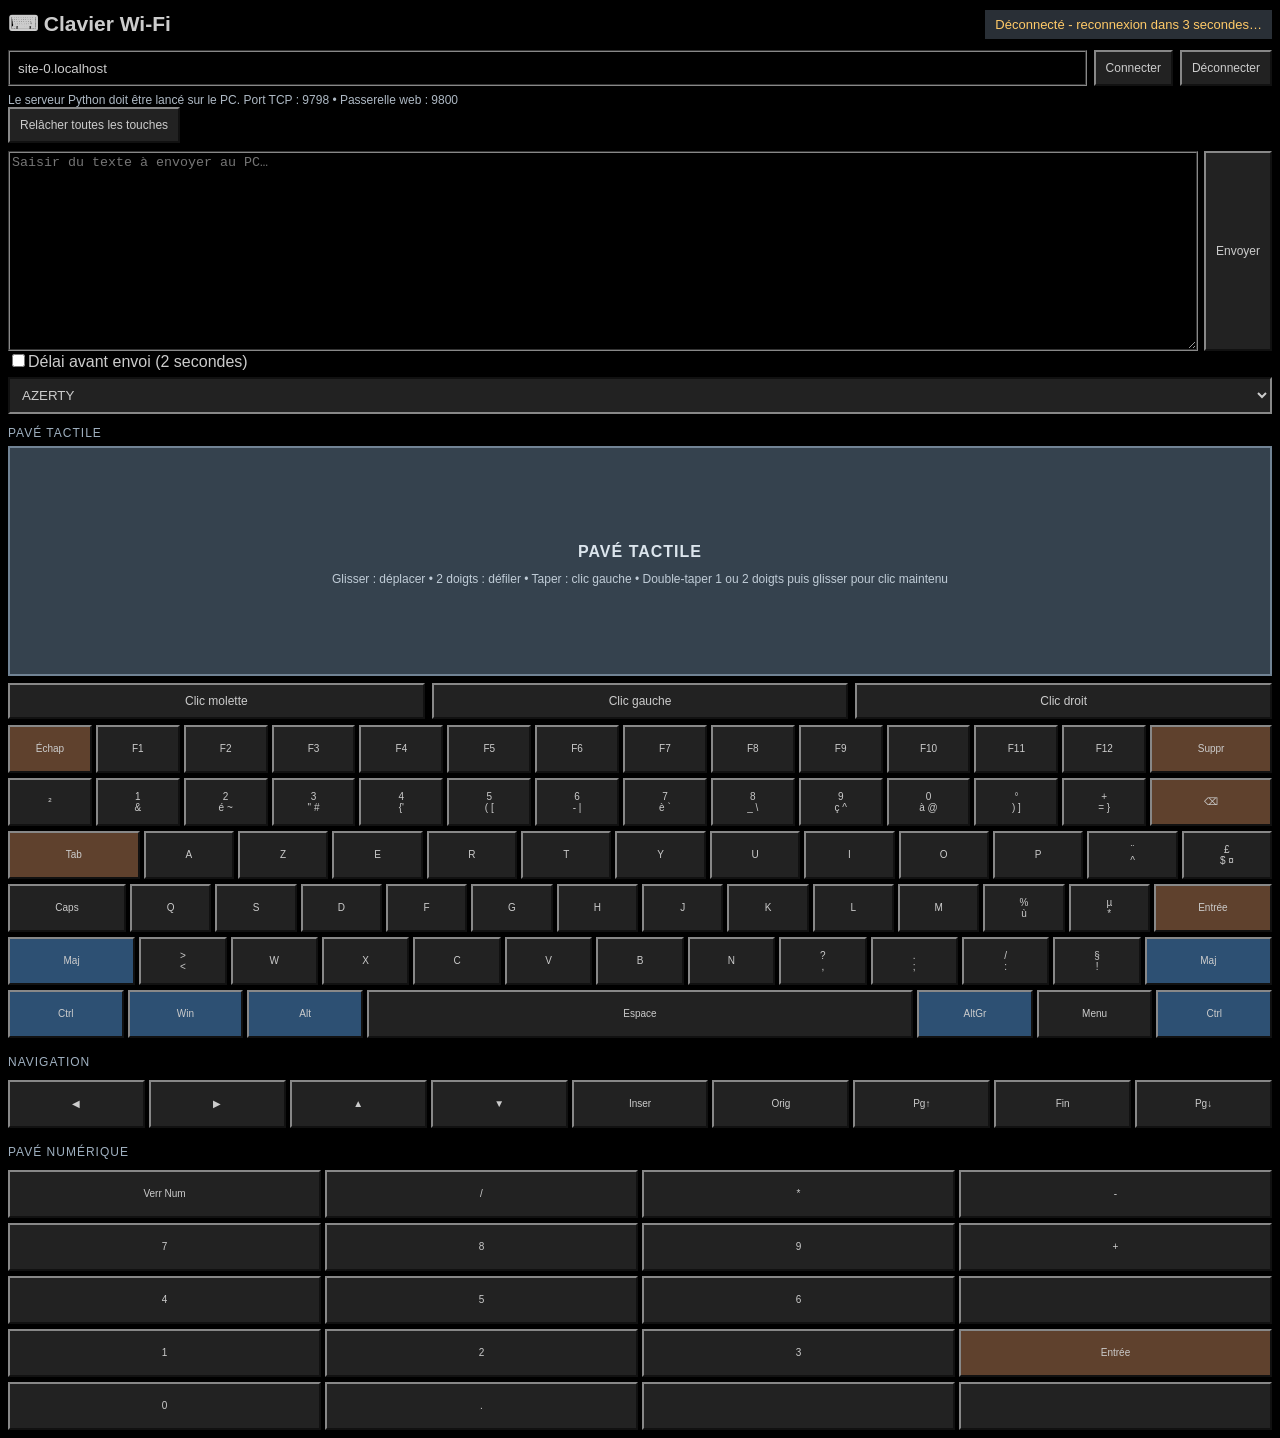
==== applications/server-wifi-clavier/index.html @ 77eff998 "Add files via upload" ====
<!DOCTYPE html>
<html lang="fr">
<head>
<meta charset="utf-8">
<meta name="viewport" content="width=device-width, initial-scale=1">
<title>Clavier Wi-Fi</title>
<link rel="stylesheet" href="color-palette.css">
<style>
*{box-sizing:border-box;-webkit-user-select:none;-moz-user-select:none;-ms-user-select:none;user-select:none}
.small,.small *{-webkit-user-select:text;-moz-user-select:text;-ms-user-select:text;user-select:text}
body{background:#000;color:#ccc;font-family:sans-serif;touch-action:pan-y}
header{display:flex;align-items:center;justify-content:space-between;gap:10px;margin-bottom:10px}
h1{font-size:21px;margin:4px 0}
.status{font-size:13px;color:#ffca68;padding:7px 10px;background:#292f36}
.status.ok{color:#8be49b}.status.err{color:#ff8888}
.connect{display:flex;gap:7px;flex-wrap:wrap}
#host{flex:1;min-width:130px}
button {
  background:#222;
  color:#ccc;
  border:2px solid;
  border-color:#888 #111 #111 #888;
  padding:9px 10px;
  font-size:12px;
  cursor:pointer;
  -webkit-tap-highlight-color:transparent;
}
button:hover{background:#222;}
button:active,button.active {
  border-color:#111 #888 #888 #111;
  background:#111;
}
/* Touches Maj, Ctrl, Win, Alt et AltGr */
.key-modifier{
 background:#2D5073 !important;
}
/* Touches Échap, Suppr, Effacer, Tab et Entrée */
.key-special{
 background:#5f412d !important;
}
/* Actions Gaming par défaut */
#gameButtons .key.game-blue{
 background:#2d5073;
}
#gameButtons .key.game-brown{
 background:#5f412d;
}
#gameButtons .key.game-green{
 background:#356b45;
}
/* État appuyé */
#gameButtons .key.game-blue.active,
#gameButtons .key.game-brown.active,
#gameButtons .key.game-green.active{
 filter:brightness(0.75);
}
#gameButtons .key{
 background:var(--action-color,#222);
}
#editActions{width:100%}
input{padding:8px}
textarea{width:100%}
input,textarea {
  background:rgba(0,0,0,0.7);
  color:#ccc;
  border:2px groove #888;
}
select {
  padding:8px;
  background:#222;
  color:#ccc;
  border:2px solid;
  border-color:#111 #888 #888 #111;
}
select:hover{background:#444;}
#layout,#gameNumbers,.keyboard{margin-top:6px}
#layout{width:100%}
.small{font-size:12px;color:#aeb9c4;margin-top:7px}
.toolbar{display:flex;align-items:center;gap:7px;flex-wrap:wrap;margin-bottom:8px}
.toolbar label{font-size:13px;color:#c5d0da}
#touchpad{height:190px;background:#35424e;border:2px solid #718394;position:relative;overflow:hidden;touch-action:none;user-select:none}
#touchpad:before{content:"PAVÉ TACTILE";position:absolute;left:0;right:0;top:42%;text-align:center;font-weight:bold;letter-spacing:1px;color:#dce5ed}
#touchpad:after{content:"Glisser : déplacer  •  2 doigts : défiler  •  Taper : clic gauche  •  Double-taper 1 ou 2 doigts puis glisser pour clic maintenu";position:absolute;left:8px;right:8px;top:55%;text-align:center;font-size:12px;color:#c0ccd7}
.mousebuttons{display:flex;gap:7px;margin-top:7px}
.mousebuttons button{flex:1}
.keyboard{display:flex;flex-direction:column;gap:5px}
.keyrow{display:flex;gap:4px}
.key{flex:1;min-width:0;min-height:42px;padding:5px 2px;font-size:10px;white-space:pre-line;line-height:1.15}
.key.wide{flex:1.5}.key.xwide{flex:2}.key.space{flex:5}
.key .sub{font-size:10px;color:#c2d0dc}
.section-title{font-size:12px;color:#9fb0c0;margin:12px 0 6px;text-transform:uppercase;letter-spacing:1px}
.textline{display:flex;gap:6px;margin-top:8px}
.textline textarea{flex:1;height:200px;resize:vertical}
#gaming{display:none}
.hidden{display:none}

.joysticks{display:flex;gap:8px;align-items:stretch}
.joystick-wrap{display:flex;flex:1;min-width:0;align-items:center;justify-content:center;gap:6px;background:#1b2026;border:1px solid #3c4651;padding:7px;margin-top:6px}
.joystick{width:120px;height:120px;max-width:30vw;max-height:30vw}
@media(max-width:520px){.joystick{width:30vw;height:30vw}.joystick-wrap{gap:3px;padding:4px}}
.joystick{width:142px;height:142px;max-width:42vw;max-height:42vw;border-radius:50%;position:relative;touch-action:none;background:#465564;border:2px solid #8293a3;box-shadow:inset 0 0 0 5px #28313a;flex-shrink:0}
.joy-knob{position:absolute;width:48px;height:48px;border-radius:50%;left:50%;top:50%;margin:-24px 0 0 -24px;background:#8799aa;border:2px solid #d0dae3;box-shadow:0 2px 6px #000;pointer-events:none;z-index:2}
.joy-directions{position:absolute;inset:0;pointer-events:none;color:#fff;font-size:15px;font-weight:bold;text-shadow:0 1px 3px #000}
.joy-directions span{position:absolute;display:flex;align-items:center;justify-content:center;width:25px;height:25px;border-radius:50%;background:#202a34aa}
.joy-directions .up{top:7px;left:50%;transform:translateX(-50%)}
.joy-directions .left{left:7px;top:50%;transform:translateY(-50%)}
.joy-directions .down{bottom:7px;left:50%;transform:translateX(-50%)}
.joy-directions .right{right:7px;top:50%;transform:translateY(-50%)}
.game-tools{display:flex;gap:7px;flex-wrap:wrap;margin:8px 0}
#gameEditor{display:none;margin-top:10px;padding:10px;background:#171c21;border:1px solid #596574}
.editor-fields{display:flex;gap:6px;flex-wrap:wrap}
.editor-fields label{display:block;flex:1;min-width:100px;font-size:12px;color:#b9c5d0}
.editor-fields input{width:100%;margin-top:4px}
.action-item{display:flex;align-items:center;gap:5px;padding:6px 0;border-bottom:1px solid #39434d}
.action-item .action-name{flex:1;min-width:0;font-size:13px}
.action-item .action-code{font-size:11px;color:#9eacb9}
.action-item button{padding:6px 8px}.action-item .delete-action{min-width:30px;padding:6px 8px;background:#733c3c;border-color:#a96565;font-weight:bold}
#gameButtons{display:flex;flex-direction:row;flex-wrap:wrap}
#gameButtons .key{flex:1 1 28%}
@media(min-width:800px){.joystick{width:142px;height:142px;max-width:none;max-height:none}}

@media(min-width:800px){#touchpad{height:230px}.key{min-height:48px}}
</style>
</head>
<body>
<div class="overlayColorPicker">
  <div class="overlayColorPicker-cell">
    <div class="mini-picker" id="miniPicker">
      <div class="sv-box" id="svBox">
        <div class="sv-cursor" id="svCursor"></div>
      </div>
      <div class="hue-slider" id="hueSlider">
        <div class="hue-cursor" id="hueCursor"></div>
      </div>
      <div class="alpha-slider" id="alphaSlider">
        <div class="alpha-cursor" id="alphaCursor"></div>
      </div>
        <div class="quick-colors">
        <button class="qc" data-col="#000000" style="background:#000000"></button>
        <button class="qc" data-col="#ffffff" style="background:#ffffff"></button>
        <button class="qc" data-col="#ff0000" style="background:#ff0000"></button>
        <button class="qc" data-col="#ff9900" style="background:#ff9900"></button>
        <button class="qc" data-col="#ffff00" style="background:#ffff00"></button>
        <button class="qc" data-col="#00ff00" style="background:#00ff00"></button>
        <button class="qc" data-col="#00ffff" style="background:#00ffff"></button>
        <button class="qc" data-col="#0000ff" style="background:#0000ff"></button>
        <button class="qc" data-col="#ff00ff" style="background:#ff00ff"></button>
      </div>
      <button id="closePickerBtn" onclick="closePicker()">Fermer</button>
    </div>
  </div>
</div>
<header><h1>⌨ Clavier Wi-Fi</h1><div id="status" class="status">Déconnecté</div></header>

<section>
 <div class="connect">
  <input id="host" type="text" placeholder="Adresse IP du PC" autocomplete="off">
  <button id="connect">Connecter</button>
  <button id="disconnect">Déconnecter</button>
 </div>
 <div class="small">Le serveur Python doit être lancé sur le PC. Port TCP : 9798 • Passerelle web : 9800</div>
</section>

<section>
 <div class="toolbar">
  <button id="release">Relâcher toutes les touches</button>
 </div>
 <div class="textline">
   <textarea id="textToSend" placeholder="Saisir du texte à envoyer au PC…" wrap="off"></textarea>
   <button id="sendText">Envoyer</button>
 </div>
 <label><input type="checkbox" id="sendDelay">Délai avant envoi (2 secondes)</label>
 <select id="layout"><option value="AZERTY">AZERTY</option><option value="QWERTY">QWERTY</option><option value="GAMING">GAMING</option></select>
 <div class="section-title">Pavé tactile</div>
 <div id="touchpad"></div>
 <div class="mousebuttons">
  <button data-mouse="4">Clic molette</button>
  <button data-mouse="1">Clic gauche</button>
  <button data-mouse="2">Clic droit</button>
 </div>
</section>

<section>
 <div id="fullKeyboard" class="keyboard"></div>
 <div id="gaming">
  <!-- <div class="section-title">Joysticks</div> -->
  <div class="joysticks"><div class="joystick-wrap">
   <div class="joystick" id="joyMove"><div class="joy-directions"><span class="up">Z/W</span><span class="left">Q/A</span><span class="down">S</span><span class="right">D</span></div><div class="joy-knob"></div></div>
  </div>
  <div class="joystick-wrap">
   <div class="joystick" id="joyArrows"><div class="joy-directions"><span class="up">▲</span><span class="left">◀</span><span class="down">▼</span><span class="right">▶</span></div><div class="joy-knob"></div></div>
  </div></div>
  <!-- <div class="section-title">Actions</div> -->
  <div id="gameButtons" class="keyboard"></div>
  <!-- <div class="section-title">Raccourcis numériques</div> -->
  <div id="gameNumbers" class="keyrow"></div>
  <div class="game-tools"><button id="editActions">Modifier les actions</button></div>
  <div id="gameEditor">
   <strong>Personnaliser les actions</strong>
   <div class="small">Nom : texte descriptif. Touche : libellé affiché. Usage HID : code numérique USB de la touche (ex. 40 pour Entrée, 44 pour Espace).</div>
   <div class="game-tools">
    <select id="actionColumns">
     <option value="1">1 max par ligne</option>
     <option value="2">2 max par ligne</option>
     <option value="3">3 max par ligne</option>
     <option value="4">4 max par ligne</option>
     <option value="5">5 max par ligne</option>
     <option value="6" selected>6 max par ligne</option>
     <option value="7">7 max par ligne</option>
     <option value="8">8 max par ligne</option>
     <option value="9">9 max par ligne</option>
     <option value="10">10 max par ligne</option>
     <option value="11">11 max par ligne</option>
     <option value="12">12 max par ligne</option>
     <option value="13">13 max par ligne</option>
     <option value="14">14 max par ligne</option>
     <option value="15">15 max par ligne</option>
     <option value="16">16 max max par ligne</option>
     <option value="17">17 max par ligne</option>
     <option value="18">18 max par ligne</option>
     <option value="19">19 max par ligne</option>
     <option value="20">20 max par ligne</option>
    </select>
   </div>
   <div class="editor-fields">
    <label>Nom<input type="text" id="actionName" maxlength="30"></label>
    <label>Touche<input type="text" id="actionLabel" maxlength="12"></label>
    <label>Usage HID<input type="number" id="actionCode" step="1"></label>
    <label>Couleur hexadécimale<input type="text" id="actionColor" maxlength="7" placeholder="#rrggbb"><button class="previewColorPicker"></button></label>
   </div>
   <div class="game-tools">
    <button id="saveAction">Enregistrer</button>
    <button id="cancelAction">Annuler</button>
    <button id="addAction">Ajouter une action</button>
   </div>
   <div id="actionList" class="action-list"></div>
   <div class="section-title">Importer / exporter les actions (JSON)</div>
   <div class="small">Seules les actions personnalisées de la section « Actions » sont modifiables et exportées. Les raccourcis numériques et les deux joysticks sont indépendants et ne sont jamais inclus dans ce JSON.</div>
   <textarea id="actionsJson" rows="9" placeholder='[{"nom":"Sauter","touche":"Espace","usage":44}]' wrap="off"></textarea>
   <div class="game-tools">
    <button id="exportActions">Exporter JSON</button>
    <button id="importActions">Importer JSON</button>
   </div>
  </div>
 </div>
</section>
<script src="color-palette.js"></script>
<script>

(function(){
"use strict";
var ws=null, connected=false, held={}, mouseHeld={}, pingTimer=null, reconnectTimer=null, manualDisconnect=false;
var statusEl=document.getElementById("status");
var full=document.getElementById("fullKeyboard");
var layout=document.getElementById("layout");
var currentKeyLayout="AZERTY";
var touchpad=document.getElementById("touchpad");
var twoFingerMoved=false;
var sendDelay=document.getElementById("sendDelay");
var actionColor = document.getElementById("actionColor");
attachColorPickerTo(document.getElementById("actionColor"));
updatePickerFromInput(actionColor, actionColor.nextElementSibling);
// Charger la préférence sauvegardée
try{
    var savedDelay=localStorage.getItem("clavierWifiSendDelay");
    if(savedDelay!==null){
        sendDelay.checked=savedDelay==="true";
    }
}catch(e){}
// Sauvegarder à chaque changement
sendDelay.onchange=function(){
    try{
        localStorage.setItem("clavierWifiSendDelay",sendDelay.checked?"true":"false");
    }catch(e){}
};
var lastTap=0,lastTapX=0,lastTapY=0,dragLock=false;
var lastTwoFingerTap=0,lastTwoFingerX=0,lastTwoFingerY=0,rightDragLock=false;
var pointers={};
var lastCenterX=0,lastCenterY=0;
var twoFingerTapCenterX=0,twoFingerTapCenterY=0;
var moved=false,multi=false,startCount=0;

function status(s,kind){statusEl.textContent=s;statusEl.className="status"+(kind?" "+kind:"");}
function send(s){if(ws&&ws.readyState===1){ws.send(s);}}
function keyDown(name){
 if(!name||held[name])return;
 held[name]=true;send("SpecialKey Down "+name);
}
function keyUp(name){
 if(!name||!held[name])return;
 delete held[name];send("SpecialKey Up "+name);
}
function tapKey(name){send("SpecialKey Tap "+name);}
function releaseAll(){
 gamePointers={};
 var k;for(k in held)if(held.hasOwnProperty(k))keyUp(k);
 for(k in mouseHeld)if(mouseHeld.hasOwnProperty(k))mouseUp(parseInt(k,10));
}
function mouseDown(b){if(mouseHeld[b])return;mouseHeld[b]=true;send("MouseDown "+b);}
function mouseUp(b){if(!mouseHeld[b])return;delete mouseHeld[b];send("MouseUp "+b);}
function mouseMove(dx,dy){dx=Math.round(dx);dy=Math.round(dy);if(dx||dy)send("MouseMove "+dx+","+dy);}
function scroll(n){if(n)send("MouseScroll "+n);}
function scrollX(n){if(n)send("MouseScrollX "+n);}

function scheduleReconnect(){
 if(manualDisconnect||reconnectTimer!==null)return;
 status("Déconnecté - reconnexion dans 3 secondes…","");
 reconnectTimer=setTimeout(function(){reconnectTimer=null;connect(true);},3000);
}
function connect(isAutomatic){
 var host=document.getElementById("host").value.replace(/^\s+|\s+$/g,""),socket,scheme;
 if(reconnectTimer!==null){clearTimeout(reconnectTimer);reconnectTimer=null;}
 if(!isAutomatic)manualDisconnect=false;
 if(ws&&(ws.readyState===WebSocket.CONNECTING||ws.readyState===WebSocket.OPEN))return;
 if(!host){status("Adresse IP manquante","err");return;}
 scheme=location.protocol==="https:"?"wss://":"ws://";
 try{socket=new WebSocket(scheme+host+":9800/ws");}
 catch(e){status("Connexion impossible - nouvelle tentative dans 3 secondes…","err");scheduleReconnect();return;}
 ws=socket;
 status("Connexion…","");
 socket.onopen=function(){
  if(ws!==socket)return;
  status("Passerelle connectée","");
  clearInterval(pingTimer);
  pingTimer=setInterval(function(){if(ws===socket)send("PING");},1000);
 };
 socket.onmessage=function(ev){
  if(ws===socket&&ev.data.indexOf("STATUS:")===0){status(ev.data.substring(7),"ok");}
 };
 socket.onerror=function(){if(ws===socket)status("Erreur de connexion","err");};
 socket.onclose=function(){
  if(ws!==socket)return;
  ws=null;connected=false;clearInterval(pingTimer);pingTimer=null;releaseAll();
  if(!manualDisconnect)scheduleReconnect();else status("Déconnecté","");
 };
}
function disconnect(){
 manualDisconnect=true;
 if(reconnectTimer!==null){clearTimeout(reconnectTimer);reconnectTimer=null;}
 releaseAll();
 if(ws){var old=ws;ws=null;try{old.send("Quit");old.close();}catch(e){}}
 connected=false;clearInterval(pingTimer);pingTimer=null;status("Déconnecté","");
}
document.getElementById("connect").onclick=function(){connect(false);};
document.getElementById("disconnect").onclick=disconnect;
function usageName(u){
 if(u>=4&&u<=29)return String.fromCharCode(97+u-4);
 if(u>=30&&u<=39)return u===39?"0":String(u-29);
 var m={40:"Return",41:"Esc",42:"BackSpace",43:"Tab",44:"Space",45:"-",46:"=",47:"[",48:"]",49:"\\",51:";",52:"'",53:"#",54:",",55:".",56:"/",57:"Caps",73:"Insert",74:"Home",75:"PgU",76:"Delete",77:"End",78:"PgD",79:"Right",80:"Left",81:"Down",82:"Up",83:"NumLock",84:"/",85:"*",86:"-",87:"+",88:"Return",98:"0",99:".",100:"IntlBackslash",101:"ContextMenu"};
 if(u>=58&&u<=69)return "F"+(u-57);
 if(u>=89&&u<=97)return String(u-88);
 return m[u]||"";
}
function gameUsageName(usage){
 var names={
  40:"Return",41:"Esc",42:"BackSpace",43:"Tab",44:"Space",
  45:"-",46:"=",47:"[",48:"]",49:"\\",50:"IntlHash",
  51:";",52:"'",53:"`",54:",",55:".",56:"/",57:"Caps",
  70:"PrintScreen",71:"ScrollLock",72:"Pause",73:"Insert",
  74:"Home",75:"PgU",76:"Delete",77:"End",78:"PgD",
  79:"Right",80:"Left",81:"Down",82:"Up",
  224:"Ctrl",225:"Shift",226:"Alt",227:"Win",
  228:"Ctrl_R",229:"Shift_R",230:"Alt",231:"Win"
 };
 if(usage>=4&&usage<=29)return String.fromCharCode(97+usage-4);
 if(usage>=30&&usage<=39)return usage===39?"0":String(usage-29);
 if(usage>=58&&usage<=69)return "F"+(usage-57);
 return names[usage]||"";
}
function usageFromOldCode(code){
 var names={
  "Return":40,"Enter":40,"Esc":41,"BackSpace":42,"Tab":43,
  "Space":44,"-":45,"=":46,"[":47,"]":48,"\\":49,
  ";":51,"'":52,"`":53,",":54,".":55,"/":56,"Caps":57,
  "Insert":73,"Home":74,"PgU":75,"Delete":76,"End":77,
  "PgD":78,"Right":79,"Left":80,"Down":81,"Up":82,
  "Ctrl":224,"Shift":225,"Alt":226,"Win":227
 };
 var i;
 if(typeof code!=="string")return -1;
 if(code.length===1){
  i=code.toLowerCase().charCodeAt(0);
  if(i>=97&&i<=122)return i-97+4;
  if(i>=49&&i<=57)return i-49+30;
  if(i===48)return 39;
 }
 if(/^F([1-9]|1[0-2])$/.test(code))return parseInt(code.substring(1),10)+57;
 return typeof names[code]==="number"?names[code]:-1;
}
function actionKey(a){
 /* Les raccourcis numériques utilisent directement leur propriété code. Les actions personnalisées utilisent leur code HID (usage). */
 if(a.group==="number")return String(a.code!==undefined&&a.code!==null?a.code:a.label);
 return gameUsageName(parseInt(a.usage,10));
}
function makeKey(label,usage,modifier,extra){
 var b=document.createElement("button");
 b.className="key"+(extra?" "+extra:"");
 b.textContent=label;
 b.setAttribute("data-usage",usage||0);
 // Couleur des touches spéciales
 var touchesBleues=["Maj","Ctrl","Win","Alt","AltGr"];
 var touchesMarron=["Échap","Esc","Suppr","⌫","Effacer","Tab","Entrée"];
 if(touchesBleues.indexOf(label)!==-1){
  b.classList.add("key-modifier");
 }
 else if(touchesMarron.indexOf(label)!==-1){
  b.classList.add("key-special");
 }
 var name=modifier||usageName(usage);
 b.addEventListener("pointerdown",function(e){
  e.preventDefault();
  b.classList.add("active");
  if(modifier)keyDown(modifier);
  else keyDown(name);
  try{b.setPointerCapture(e.pointerId);}catch(x){}
 });
 function up(e){
  e.preventDefault();
  b.classList.remove("active");
  if(modifier)keyUp(modifier);
  else keyUp(name);
 }
 b.addEventListener("pointerup",up);
 b.addEventListener("pointercancel",up);
 b.addEventListener("lostpointercapture",up);
 return b;
}
function row(){var r=document.createElement("div");r.className="keyrow";full.appendChild(r);return r;}
function add(r,label,u,mod,cls){r.appendChild(makeKey(label,u,mod,cls));}
function buildKeyboard(){
 full.innerHTML="";
 var r=row(),i;
 ["Échap","F1","F2","F3","F4","F5","F6","F7","F8","F9","F10","F11","F12","Suppr"].forEach(function(v,i){add(r,v,[41,58,59,60,61,62,63,64,65,66,67,68,69,76][i],null,v==="Suppr"?"wide":"");});
 r=row();
 var nums=layout.value==="AZERTY"?["²","1\n&","2\né ~","3\n\" #","4\n {'","5\n( [","6\n- |","7\nè `","8\n_ \\","9\nç ^","0\nà @","°\n) ]", "+\n= }","⌫"]:["~\n`","!\n1","@\n2","#\n3","$\n4","%\n5","^\n6","&\n7","*\n8","(\n9",")\n0","_\n-","+\n=", "⌫"];
 var us=[53,30,31,32,33,34,35,36,37,38,39,45,46,42];
 nums.forEach(function(v,i){add(r,v,us[i],null,i===13?"wide":"");});
 var az=layout.value==="AZERTY";
 r=row();add(r,"Tab",43,null,"wide");
 var top=az?["A","Z","E","R","T","Y","U","I","O","P"]:["Q","W","E","R","T","Y","U","I","O","P"];
 [20,26,8,21,23,28,24,12,18,19].forEach(function(u,i){add(r,top[i],u);});
 add(r,az?"¨\n^":"{\n[",47);add(r,az?"£\n$ ¤":"}\n]",48);
 r=row();add(r,"Caps",57,null,"wide");
 var middle=az?["Q","S","D","F","G","H","J","K","L","M"]:["A","S","D","F","G","H","J","K","L",":\n;"]; 
 [4,22,7,9,10,11,13,14,15,51].forEach(function(u,i){add(r,middle[i],u);});
 add(r,az?"%\nù":"\"\n'",52);add(r,az?"µ\n*":"|\n\\",49);add(r,"Entrée",40,null,"wide");
 r=row();add(r,"Maj",0,"Shift","wide");
 var bottom=az?[100,29,27,6,25,5,17,16,54,55,56]:[100,29,27,6,25,5,17,16,54,55,56];
 var bottomLabels=az?[">\n<","W","X","C","V","B","N","?\n,", ".\n;", "/\n:", "§\n!"]:[">\n<","Z","X","C","V","B","N","M","<\n,",">\n.","?\n/"];
 bottom.forEach(function(u,i){add(r,bottomLabels[i],u);});
 add(r,"Maj",0,"Shift_R","wide");
 r=row();add(r,"Ctrl",0,"Ctrl");add(r,"Win",0,"Win");add(r,"Alt",0,"Alt");add(r,"Espace",44,null,"space");add(r,"AltGr",0,"Menu");add(r,"Menu",101);add(r,"Ctrl",0,"Ctrl_R");
 var title=document.createElement("div");title.className="section-title";title.textContent="Navigation";full.appendChild(title);
 r=row();[["◀",80],["▶",79],["▲",82],["▼",81],["Inser",73],["Orig",74],["Pg↑",75],["Fin",77],["Pg↓",78]].forEach(function(a){add(r,a[0],a[1]);});
 title=document.createElement("div");title.className="section-title";title.textContent="Pavé numérique";full.appendChild(title);
 [["Verr Num","NumLock"],["/","NumpadDivide"],["*","NumpadMultiply"],["-","NumpadSubtract"],["7","Numpad7"],["8","Numpad8"],["9","Numpad9"],["+","NumpadAdd"],["4","Numpad4"],["5","Numpad5"],["6","Numpad6"],["",""],["1","Numpad1"],["2","Numpad2"],["3","Numpad3"],["Entrée","NumpadEnter"],["0","Numpad0"],[".","NumpadDecimal"],[""],[""]].forEach(function(a,i){if(i%4===0)r=row();add(r,a[0],0,a[1]);});
}
layout.onchange=function(){
 releaseAll();
 var gaming=layout.value==="GAMING";
 if(!gaming)currentKeyLayout=layout.value;
 saveLayout();
 applyGamingLayout();
 full.style.display=gaming?"none":"flex";
 document.getElementById("gaming").style.display=gaming?"block":"none";
 if(!gaming)buildKeyboard();
};

 var gameActions=[
  {id:"moveUp",name:"Avancer",label:"Z",code:"w",group:"move"},
  {id:"moveLeft",name:"Aller à gauche",label:"Q",code:"a",group:"move"},
  {id:"moveDown",name:"Reculer",label:"S",code:"s",group:"move"},
  {id:"moveRight",name:"Aller à droite",label:"D",code:"d",group:"move"},
  {id:"arrowUp",name:"Flèche haut",label:"↑",code:"Up",group:"arrow"},
  {id:"arrowLeft",name:"Flèche gauche",label:"←",code:"Left",group:"arrow"},
  {id:"arrowDown",name:"Flèche bas",label:"↓",code:"Down",group:"arrow"},
  {id:"arrowRight",name:"Flèche droite",label:"→",code:"Right",group:"arrow"},
  {id:"Inventaire",name:"Inventaire",label:"E",usage:8,group:"button"},
  {id:"Jeter",name:"Jeter",label:"A / Q",usage:20,group:"button"},
  {id:"2e main",name:"2e main",label:"F",usage:9,group:"button"},
  {id:"Chat",name:"Chat",label:"T",usage:23,group:"button"},
  {id:"Commande",name:"Commande",label:"/",usage:56,group:"button"},
  {id:"Menu",name:"Menu",label:"Esc",usage:41,group:"button"},
  {id:"Joueurs",name:"Joueurs",label:"Tab",usage:43,group:"button"},
  {id:"Cacher interface",name:"Cacher interface",label:"F1",usage:58,group:"button"},
  {id:"Capture d'écran",name:"Capture d'écran",label:"F2",usage:59,group:"button"},
  {id:"Debug",name:"Debug",label:"F3",usage:60,group:"button"},
  {id:"Caméra",name:"Caméra",label:"F5",usage:62,group:"button"},
  {id:"Zoom",name:"Zoom",label:"C",usage:6,group:"button"},
  {id:"S'accroupir",name:"S'accroupir",label:"Shift",usage:225,group:"button"},
  {id:"Courir",name:"Courir",label:"Ctrl",usage:224,group:"button"},
  {id:"Sauter",name:"Sauter",label:"Espace",usage:44,group:"button"},
  {id:"Entrée",name:"Entrée",label:"Entrée",usage:40,group:"button"},
  {id:"Retour arrière",name:"Retour arrière",label:"⌫",usage:42,group:"button"},
  {id:"num1",name:"",label:"1\n&",code:"1",group:"number"},
  {id:"num2",name:"",label:"2\né ~",code:"2",group:"number"},
  {id:"num3",name:"",label:"3\n \" #",code:"3",group:"number"},
  {id:"num4",name:"",label:"4\n' {",code:"4",group:"number"},
  {id:"num5",name:"",label:"5\n( [",code:"5",group:"number"},
  {id:"num6",name:"",label:"6\n- |",code:"6",group:"number"},
  {id:"num7",name:"",label:"7\nè `",code:"7",group:"number"},
  {id:"num8",name:"",label:"8\n_ \\",code:"8",group:"number"},
  {id:"num9",name:"",label:"9\nç ^",code:"9",group:"number"},
  {id:"num0",name:"",label:"0\nà @",code:"0",group:"number"}
 ];
 function applyGamingLayout(){
  var az=currentKeyLayout==="AZERTY";
  var labels={moveUp:az?"Z":"W",moveLeft:az?"Q":"A",moveDown:"S",moveRight:"D"};
  var codes={moveUp:"w",moveLeft:"a",moveDown:"s",moveRight:"d"};
  var oldCodes={moveUp:"z",moveLeft:"q",moveDown:"s",moveRight:"d"};
  var oldLabels={moveUp:["Z","W"],moveLeft:["Q","A"],moveDown:["S"],moveRight:["D"]};
  var i,a,id,j,known;
  for(i=0;i<gameActions.length;i++){
   a=gameActions[i];id=a.id;
   if(labels[id]){
    if(a.code===oldCodes[id]||a.code===codes[id])a.code=codes[id];
    known=false;
    for(j=0;j<oldLabels[id].length;j++)if(a.label===oldLabels[id][j])known=true;
    if(known)a.label=labels[id];
   }
  }
 }
 var editingIndex=-1, joyStates={move:[],arrows:[]}, joyStart={move:null,arrows:null};
 var maxActionColumns=6;
 var actionColumns=document.getElementById("actionColumns");
 function findAction(id){var i;for(i=0;i<gameActions.length;i++)if(gameActions[i].id===id)return gameActions[i];return null;}
 function saveActions(){try{if(window.localStorage)localStorage.setItem("clavierWifiGamingActions",JSON.stringify(gameActions));}catch(e){}}
 function saveLayout(){try{if(window.localStorage){localStorage.setItem("clavierWifiLayout",layout.value);localStorage.setItem("clavierWifiKeyLayout",currentKeyLayout);}}catch(e){}}
 function saveActionColumns(){try{if(window.localStorage)localStorage.setItem("clavierWifiActionColumns",String(maxActionColumns));}catch(e){}}
 function loadActionColumns(){var v,n;try{v=window.localStorage?localStorage.getItem("clavierWifiActionColumns"):null;n=parseInt(v,10);if(n>=1&&n<=20)maxActionColumns=n;}catch(e){}actionColumns.value=String(maxActionColumns);}
 actionColumns.onchange=function(){var n=parseInt(actionColumns.value,10);if(n>=1&&n<=20){maxActionColumns=n;saveActionColumns();renderGame();}};
 function loadLayout(){var v,k;try{v=window.localStorage?localStorage.getItem("clavierWifiLayout"):null;k=window.localStorage?localStorage.getItem("clavierWifiKeyLayout"):null;if(v==="AZERTY"||v==="QWERTY"||v==="GAMING")layout.value=v;if(k==="AZERTY"||k==="QWERTY")currentKeyLayout=k;else currentKeyLayout=layout.value==="GAMING"?"AZERTY":layout.value;}catch(e){currentKeyLayout=layout.value==="GAMING"?"AZERTY":layout.value;}}
 function loadActions(){
 var saved,parsed,i,a,u,loaded=[];
 try{
  saved=window.localStorage?localStorage.getItem("clavierWifiGamingActions"):null;
  if(saved){
   parsed=JSON.parse(saved);
   if(parsed&&parsed.length){
    for(i=0;i<parsed.length;i++){
     a=parsed[i];
     if(!a)continue;
     if(a.group==="button"){
      u=typeof a.usage==="number"?a.usage:usageFromOldCode(a.code);
      if(isNaN(u)||Math.floor(u)!==u)continue;
      var actionChargee={
       id:a.id||("custom_saved_"+i),
       name:a.name||"",
       label:a.label||"",
       usage:u,
       group:"button"
      };
      if(typeof a.couleur==="string"&&/^#[0-9a-fA-F]{6}$/.test(a.couleur)){
       actionChargee.couleur=a.couleur.toUpperCase();
      }
      loaded.push(actionChargee);
     }else loaded.push(a);
    }
    if(loaded.length)gameActions=loaded;
   }
  }
 }catch(e){}
}
function makeGameButton(a){
  var b=document.createElement("button");
  b.className="key";
  // 1. Priorité à la couleur personnalisée
  if(a.group==="button" && a.couleur){
    b.style.setProperty("--action-color", a.couleur);
  }
  // 2. Sinon, couleurs Gaming par défaut
  else {
    var blueActions=["Inventaire","Jeter","2e main"];
    var brownActions=["Menu","Joueurs","Entrée","Retour arrière"];
    var greenActions=["S'accroupir","Courir","Sauter"];
    if(blueActions.indexOf(a.name)!==-1){
      b.classList.add("game-blue");
    }
    else if(brownActions.indexOf(a.name)!==-1){
      b.classList.add("game-brown");
    }
    else if(greenActions.indexOf(a.name)!==-1){
      b.classList.add("game-green");
    }
  }
  b.setAttribute("data-game-id",a.id);
  b.title=a.label+" - "+a.name;
  b.appendChild(document.createTextNode(a.label+"\n"+a.name));
  return b;
}
 function renderActionList(){
  var list=document.getElementById("actionList"),i,a,item,desc,up,down,edit,del,br,small,strong;
  list.innerHTML="";
  for(i=0;i<gameActions.length;i++){
   a=gameActions[i];
   if(a.group!=="button")continue;
   item=document.createElement("div");item.className="action-item";
   desc=document.createElement("div");desc.className="action-name";
   strong=document.createElement("strong");strong.appendChild(document.createTextNode(a.name));desc.appendChild(strong);
   br=document.createElement("br");desc.appendChild(br);
   small=document.createElement("span");small.className="action-code";small.appendChild(document.createTextNode("Touche : "+a.label+" • Usage HID : "+a.usage));desc.appendChild(small);item.appendChild(desc);
   up=document.createElement("button");up.appendChild(document.createTextNode("↑"));up.title="Déplacer avant";up.setAttribute("data-index",i);up.setAttribute("data-move","up");item.appendChild(up);
   down=document.createElement("button");down.appendChild(document.createTextNode("↓"));down.title="Déplacer après";down.setAttribute("data-index",i);down.setAttribute("data-move","down");item.appendChild(down);
   edit=document.createElement("button");edit.appendChild(document.createTextNode("Modifier"));edit.setAttribute("data-edit",i);item.appendChild(edit);
   del=document.createElement("button");del.appendChild(document.createTextNode("×"));del.title="Supprimer cette action";del.setAttribute("data-delete",i);item.appendChild(del);list.appendChild(item);
  }
 }
 function renderGame(){
  var buttons=document.getElementById("gameButtons"),numbers=document.getElementById("gameNumbers"),i,a,b,gap;
  buttons.innerHTML="";numbers.innerHTML="";
  gap=5*(maxActionColumns-1)/maxActionColumns;
  for(i=0;i<gameActions.length;i++){
   a=gameActions[i];
   if(a.group==="button"){
    b=makeGameButton(a);
    b.style.flex="1 1 calc("+(100/maxActionColumns)+"% - "+gap+"px)";
    buttons.appendChild(b);
   }else if(a.group==="number")numbers.appendChild(makeGameButton(a));
  }
  renderActionList();
 }
 function openActionEditor(index){
  var a;
  editingIndex=index;
  if(index>=0){
   a=gameActions[index];
   document.getElementById("actionName").value=a.name;
   document.getElementById("actionLabel").value=a.label;
   document.getElementById("actionCode").value=a.usage;
   document.getElementById("actionColor").value=a.couleur||"";
  }else{
   document.getElementById("actionName").value="";
   document.getElementById("actionLabel").value="";
   document.getElementById("actionCode").value="";
   document.getElementById("actionColor").value="";
  }
 }
 function closeActionEditor(){
  editingIndex=-1;
  document.getElementById("actionName").value="";
  document.getElementById("actionLabel").value="";
  document.getElementById("actionCode").value="";
  document.getElementById("actionColor").value="";
 }
 document.getElementById("editActions").onclick=function(){var ed=document.getElementById("gameEditor");ed.style.display=ed.style.display==="block"?"none":"block";renderActionList();};
 document.getElementById("saveAction").onclick=function(){
  var name=document.getElementById("actionName").value.replace(/^\s+|\s+$/g,"");
  var label=document.getElementById("actionLabel").value.replace(/^\s+|\s+$/g,"");
  var usageText=document.getElementById("actionCode").value.replace(/^\s+|\s+$/g,"");
  var color=document.getElementById("actionColor").value.replace(/^\s+|\s+$/g,"");
  var usage=parseInt(usageText,10);
  if(!name||!label||usageText===""){
   alert("Remplis les trois champs obligatoires.");
   return;
  }
  if(color!==""&&!/^#[0-9a-fA-F]{6}$/.test(color)){
   alert("La couleur doit être au format hexadécimal #RRGGBB (ex. #FF0000), ou rester vide.");
   return;
  }
  if(editingIndex>=0){
   gameActions[editingIndex].name=name;
   gameActions[editingIndex].label=label;
   gameActions[editingIndex].usage=usage;
   if(color){
    gameActions[editingIndex].couleur=color.toUpperCase();
   }else{
    delete gameActions[editingIndex].couleur;
   }
  }else{
   var nouvelleAction={
    id:"custom"+(new Date().getTime()),
    name:name,
    label:label,
    usage:usage,
    group:"button"
   };
   if(color)nouvelleAction.couleur=color.toUpperCase();
   gameActions.push(nouvelleAction);
  }
  closeActionEditor();
  saveActions();
  renderGame();
 };
 document.getElementById("cancelAction").onclick=closeActionEditor;
 document.getElementById("addAction").onclick=function(){openActionEditor(-1);};
 document.getElementById("actionList").onclick=function(e){
  var t=e.target||e.srcElement,idx,dir,tmp,buttonIndices=[],i;
  if(t.getAttribute("data-delete")!==null){
   idx=parseInt(t.getAttribute("data-delete"),10);
   if(idx>=0&&idx<gameActions.length&&gameActions[idx].group==="button"){
    keyUp(actionKey(gameActions[idx]));gameActions.splice(idx,1);
    if(editingIndex===idx)closeActionEditor();else if(editingIndex>idx)editingIndex--;
    saveActions();renderGame();
   }
   return;
  }
  if(t.getAttribute("data-edit")!==null){
   idx=parseInt(t.getAttribute("data-edit"),10);
   if(idx>=0&&idx<gameActions.length&&gameActions[idx].group==="button")openActionEditor(idx);
   return;
  }
  if(t.getAttribute("data-move")!==null){
   idx=parseInt(t.getAttribute("data-index"),10);dir=t.getAttribute("data-move");
   for(i=0;i<gameActions.length;i++)if(gameActions[i].group==="button")buttonIndices.push(i);
   for(i=0;i<buttonIndices.length;i++)if(buttonIndices[i]===idx)break;
   if(i<buttonIndices.length){
    if(dir==="up"&&i>0){tmp=gameActions[buttonIndices[i-1]];gameActions[buttonIndices[i-1]]=gameActions[idx];gameActions[idx]=tmp;}
    if(dir==="down"&&i<buttonIndices.length-1){tmp=gameActions[buttonIndices[i+1]];gameActions[buttonIndices[i+1]]=gameActions[idx];gameActions[idx]=tmp;}
    saveActions();renderGame();
   }
  }
 };
 document.getElementById("exportActions").onclick=function(){
  var customActions=[],i,a,action;
  for(i=0;i<gameActions.length;i++){
   a=gameActions[i];
   if(a.group==="button"){
    action={
     nom:a.name,
     touche:a.label,
     usage:parseInt(a.usage,10)
    };
    if(a.couleur){
     action.couleur=a.couleur;
    }
    customActions.push(action);
   }
  }
  document.getElementById("actionsJson").value=JSON.stringify(customActions,null,2);
 };
 document.getElementById("importActions").onclick=function(){
  var raw=document.getElementById("actionsJson").value;
  var parsed,i,a,clean=[],kept=[],usage,color,action;
  try{
   parsed=JSON.parse(raw);
  }catch(err){
   alert("JSON invalide : vérifie la syntaxe.");
   return;
  }
  if(!parsed||typeof parsed.length!=="number"||!parsed.length){
   alert("Le JSON doit contenir un tableau d'actions non vide.");
   return;
  }
  for(i=0;i<parsed.length;i++){
   a=parsed[i];
   if(!a||typeof a.nom!=="string"||typeof a.touche!=="string"||
      typeof a.usage!=="number"||!a.nom.replace(/^\s+|\s+$/g,"")||
      !a.touche.replace(/^\s+|\s+$/g,"")||
      isNaN(a.usage)||
      Math.floor(a.usage)!==a.usage){
    alert("Action invalide à la ligne "+(i+1)+". Format attendu : nom, touche et usage.");
    return;
   }
   color=typeof a.couleur==="string"?a.couleur.replace(/^\s+|\s+$/g,""):"";
   if(color!==""&&!/^#[0-9a-fA-F]{6}$/.test(color)){
    alert("Couleur invalide à la ligne "+(i+1)+". Format attendu : #rrggbb, ou chaîne vide.");
    return;
   }
   usage=parseInt(a.usage,10);
   action={
    id:"custom_import_"+(new Date().getTime())+"_"+i,
    name:a.nom.replace(/^\s+|\s+$/g,""),
    label:a.touche.replace(/^\s+|\s+$/g,""),
    usage:usage,
    group:"button"
   };
   if(color){
    action.couleur=color.toUpperCase();
   }
   clean.push(action);
  }
  for(i=0;i<gameActions.length;i++){
   if(gameActions[i].group!=="button"){
    kept.push(gameActions[i]);
   }
  }
  releaseAll();
  joyStates.move=[];
  joyStates.arrows=[];
  gameActions=kept.concat(clean);
  saveActions();
  renderGame();
  alert("Actions importées. Les raccourcis numériques et les joysticks n'ont pas été modifiés.");
 };
 var gamePointers={};
 function gameButtonEvent(e,down){
     var b=e.target||e.srcElement;
     var a,name,id,p,k,stillPressed;
     while(b&&b.getAttribute&&
           b.getAttribute("data-game-id")===null){
         b=b.parentNode;
     }
     if(!b||!b.getAttribute)return;
     id=b.getAttribute("data-game-id");
     a=findAction(id);
     if(!a)return;
     if(down){
         e.preventDefault();
         if(gamePointers[e.pointerId])return;
         name=actionKey(a);
         gamePointers[e.pointerId]={
             id:id,
             name:name,
             button:b
         };
         b.classList.add("active");
         keyDown(name);
     }else{
         p=gamePointers[e.pointerId];
         if(!p)return;
         delete gamePointers[e.pointerId];
         keyUp(p.name);
         stillPressed=false;
         for(k in gamePointers){
             if(gamePointers.hasOwnProperty(k)&&
                gamePointers[k].id===p.id){
                 stillPressed=true;
                 break;
             }
         }
         if(!stillPressed){
             p.button.classList.remove("active");
         }
     }
 }
 var gaming=document.getElementById("gaming");
 gaming.addEventListener("pointerdown",function(e){
     gameButtonEvent(e,true);
 });
 gaming.addEventListener("pointerup",function(e){
     gameButtonEvent(e,false);
 });
 gaming.addEventListener("pointercancel",function(e){
     gameButtonEvent(e,false);
 });
 gaming.addEventListener("lostpointercapture",function(e){
     gameButtonEvent(e,false);
 });
 function joystickSet(which,dx,dy){
  var ids=[],old=joyStates[which],i,j,a,found;
  if(dy<-.28)ids.push(which==="move"?"moveUp":"arrowUp");
  if(dy>.28)ids.push(which==="move"?"moveDown":"arrowDown");
  if(dx<-.28)ids.push(which==="move"?"moveLeft":"arrowLeft");
  if(dx>.28)ids.push(which==="move"?"moveRight":"arrowRight");
  for(i=0;i<old.length;i++){
   found=false;for(j=0;j<ids.length;j++)if(old[i]===ids[j])found=true;
   if(!found){a=findAction(old[i]);if(a)keyUp(a.code);}
  }
  for(i=0;i<ids.length;i++){
   found=false;for(j=0;j<old.length;j++)if(ids[i]===old[j])found=true;
   if(!found){a=findAction(ids[i]);if(a)keyDown(a.code);}
  }
  joyStates[which]=ids;
 }
 function joystickEnd(which,joy){var knob=joy.querySelector(".joy-knob");joystickSet(which,0,0);joyStart[which]=null;knob.style.left="50%";knob.style.top="50%";}
 function setupJoystick(id,which){
  var joy=document.getElementById(id),knob=joy.querySelector(".joy-knob"),cx=0,cy=0,max=1;
  function move(e){var dx,dy,d;if(joyStart[which]===null||joyStart[which]!==e.pointerId)return;e.preventDefault();dx=(e.clientX-cx)/max;dy=(e.clientY-cy)/max;d=Math.sqrt(dx*dx+dy*dy);if(d>1){dx/=d;dy/=d;}knob.style.left=(50+dx*32)+"%";knob.style.top=(50+dy*32)+"%";joystickSet(which,dx,dy);}
  joy.addEventListener("pointerdown",function(e){var r=joy.getBoundingClientRect();e.preventDefault();cx=r.left+r.width/2;cy=r.top+r.height/2;max=r.width*.32;joyStart[which]=e.pointerId;if(joy.setPointerCapture){try{joy.setPointerCapture(e.pointerId);}catch(x){}}move(e);});
  joy.addEventListener("pointermove",move);
  joy.addEventListener("pointerup",function(e){if(joyStart[which]===e.pointerId)joystickEnd(which,joy);});
  joy.addEventListener("pointercancel",function(e){if(joyStart[which]===e.pointerId)joystickEnd(which,joy);});
 }
 setupJoystick("joyMove","move");setupJoystick("joyArrows","arrows");

 document.querySelectorAll("[data-mouse]").forEach(function(b){
 var n=parseInt(b.getAttribute("data-mouse"),10);
 b.addEventListener("pointerdown",function(e){e.preventDefault();b.classList.add("active");if(n===4)mouseDown(3);else mouseDown(n);try{b.setPointerCapture(e.pointerId);}catch(x){}});
 function up(e){b.classList.remove("active");if(n===4)mouseUp(3);else mouseUp(n);}
 b.addEventListener("pointerup",up);b.addEventListener("pointercancel",up);
});

function pointCount(){var n=0,k;for(k in pointers)if(pointers.hasOwnProperty(k))n++;return n;}
function centerY(){var sum=0,n=0,k;for(k in pointers)if(pointers.hasOwnProperty(k)){sum+=pointers[k].y;n++;}return n?sum/n:0;}
function centerX(){
    var sum=0,n=0,k;
    for(k in pointers){
        if(pointers.hasOwnProperty(k)){
            sum+=pointers[k].x;
            n++;
        }
    }
    return n?sum/n:0;
}
touchpad.addEventListener("contextmenu",function(e){e.preventDefault();});
touchpad.addEventListener("pointerdown",function(e){
 e.preventDefault();touchpad.setPointerCapture(e.pointerId);pointers[e.pointerId]={x:e.clientX,y:e.clientY};
 var n=pointCount();if(n===1){
  moved=false;multi=false;startCount=1;dragLock=false;
  var now=Date.now(),px=e.clientX,py=e.clientY;
  if(lastTap && now-lastTap<320 && Math.pow(px-lastTapX,2)+Math.pow(py-lastTapY,2)<1600){
   dragLock=true;mouseDown(1);lastTap=0;
  }
 }
 else if(n>=2){
     multi=true;
     startCount=n;
     twoFingerMoved=false;
     lastCenterX=centerX();
     lastCenterY=centerY();
     if(n===2){
         twoFingerTapCenterX=lastCenterX;
         twoFingerTapCenterY=lastCenterY;
     }
     // Le deuxième doigt annule un éventuel maintien du clic gauche.
     if(dragLock){mouseUp(1);dragLock=false;}
     var now2=Date.now();
     var ddx2=lastCenterX-lastTwoFingerX,ddy2=lastCenterY-lastTwoFingerY;
     if(lastTwoFingerTap && now2-lastTwoFingerTap<320 && ddx2*ddx2+ddy2*ddy2<1600){
         rightDragLock=true;
         mouseDown(2);
         lastTwoFingerTap=0;
     }
 }
});
touchpad.addEventListener("pointermove",function(e){
    if(!pointers[e.pointerId])return;
    e.preventDefault();
    var old=pointers[e.pointerId];
    var dx=e.clientX-old.x;
    var dy=e.clientY-old.y;
    pointers[e.pointerId]={
        x:e.clientX,
        y:e.clientY
    };
    if(pointCount()>=2){
        multi=true;
        var cx=centerX();
        var cy=centerY();
        var diffX=lastCenterX-cx;
        var diffY=lastCenterY-cy;
        if(Math.abs(diffX)>2 || Math.abs(diffY)>2){
            twoFingerMoved=true;
        }
        if(rightDragLock){
            mouseMove(-diffX*2.2,-diffY*2.2);
            lastCenterX=cx;
            lastCenterY=cy;
            return;
        }
        // Calcul de l'angle du déplacement
        var angle=Math.atan2(Math.abs(diffY),Math.abs(diffX))*180/Math.PI;
        // Réglage de l'angle de séparation
        var angleMax=30;
        if(angle<angleMax){
            // Défilement horizontal
            var amountX=Math.round(diffX/18);
            if(amountX){
                scrollX(amountX);
                lastCenterX=cx;
                lastCenterY=cy;
            }
        }
        else if(angle>(90-angleMax)){
            // Défilement vertical
            var amountY=Math.round(diffY/18);
            if(amountY){
                scroll(amountY);
                lastCenterX=cx;
                lastCenterY=cy;
            }
        }
    }
    else if(!multi){
        if(Math.abs(dx)+Math.abs(dy)>1){
            moved=true;
            mouseMove(dx*2.2,dy*2.2);
        }
    }
});
function pointerEnd(e){
 if(!pointers[e.pointerId])return;
 var wasMulti=multi,wasMoved=moved;
 var endCenterX=centerX(),endCenterY=centerY();
 delete pointers[e.pointerId];
 if(pointCount()===0){
  if(dragLock){mouseUp(1);dragLock=false;}
  else if(rightDragLock){
      mouseUp(2);
      rightDragLock=false;
      lastTwoFingerTap=0;
  }
  else if(!wasMoved){
      if(wasMulti){
          if(!twoFingerMoved){
              mouseDown(2);
              mouseUp(2);
              lastTwoFingerTap=Date.now();
              // Mémoriser le centre lorsque les deux doigts étaient encore présents.
              // À la fin du geste, un doigt a déjà été retiré des pointeurs.
              lastTwoFingerX=twoFingerTapCenterX;
              lastTwoFingerY=twoFingerTapCenterY;
          }
      }
      else{
          mouseDown(1);
          mouseUp(1);
          lastTap=Date.now();
          lastTapX=e.clientX;
          lastTapY=e.clientY;
      }
  }
  multi=false;moved=false;
 }
}
touchpad.addEventListener("pointerup",pointerEnd);
touchpad.addEventListener("pointercancel",pointerEnd);
var sendDelayTimer=null;
document.getElementById("sendText").onclick=function(){
    var field=document.getElementById("textToSend");
    var button=document.getElementById("sendText");
    var delay=document.getElementById("sendDelay");
    var value=field.value;
    var encoded;
    if(!value)return;
    if(!ws||ws.readyState!==1){
        status("PC non connecté","err");
        return;
    }
    // Encoder le texte en UTF-8/Base64
    try{
        encoded=btoa(unescape(encodeURIComponent(value)));
    }catch(e){
        status("Impossible d'encoder le texte","err");
        return;
    }
    function envoyer(){
        sendDelayTimer=null;
        if(!ws||ws.readyState!==1){
            status("PC non connecté","err");
            button.disabled=false;
            button.textContent="Envoyer";
            return;
        }
        send("TypeString64 "+encoded);
        field.value="";
        button.disabled=false;
        button.textContent="Envoyer";
    }
    if(delay.checked){
        button.disabled=true;
        var remaining=2;
        button.textContent="Envoi dans "+remaining+"s";
        sendDelayTimer=setInterval(function(){
            remaining--;
            if(remaining>0){
                button.textContent="Envoi dans "+remaining+"s";
            }else{
                clearInterval(sendDelayTimer);
                envoyer();
            }
        },1000);
    }else{
        envoyer();
    }
};
window.addEventListener("blur",releaseAll);
document.addEventListener("visibilitychange",function(){if(document.hidden)releaseAll();});
loadLayout();saveLayout();loadActions();loadActionColumns();applyGamingLayout();saveActions();renderGame();
full.style.display=layout.value==="GAMING"?"none":"flex";document.getElementById("gaming").style.display=layout.value==="GAMING"?"block":"none";
buildKeyboard();
 if(location.hostname){document.getElementById("host").value=location.hostname;}
 manualDisconnect=false;
 connect(true);
})();
</script>
</body>
</html>
---- applications/server-wifi-clavier/color-palette.css ----
/* Overlay caché au chargement */
.overlayColorPicker {
  position:fixed;
  left:0;
  top:0;
  width:100%;
  height:100%;
  background:rgba(0,0,0,0.4);
  display:none;
  z-index:9999;
  overflow:auto;
}
/* Conteneur centré */
.overlayColorPicker-cell {
  position:absolute;
  top:20%;
  left:50%;
  margin-left:-85px; /* moitié de la largeur du picker */
  width:168px; /* largeur fixe */
}
/* Picker */
.mini-picker {
  padding:8px;
  border:1px solid #888;
  background:rgba(0,0,0,0.6);
  display:block;
  text-align:left;
}
/* Carré SV */
.sv-box {
  position:relative;
  width:150px;
  height:150px;
  margin-bottom:10px;
  background:red; /* mis à jour selon hue */
  cursor:crosshair;
  float:left;
}
/* Dégradé saturation (blanc → couleur) */
.sv-box::before {
  content:"";
  position:absolute;
  left:0; top:0;
  width:100%; height:100%;
  background:linear-gradient(to right, #fff, rgba(255,255,255,0));
}
/* Dégradé luminosité (transparent → noir) */
.sv-box::after {
  content:"";
  position:absolute;
  left:0; top:0;
  width:100%; height:100%;
  background:linear-gradient(to bottom, rgba(0,0,0,0), #000);
}
/* Curseur SV */
.sv-cursor {
  position:absolute;
  width:6px;
  height:6px;
  border:2px solid #fff;
  border-radius:50%;
  box-shadow:0 0 3px #000;
  pointer-events:none;
  z-index:9999;
}
/* Barre de teinte horizontale */
.hue-slider{background:linear-gradient(to right, #f00, #ff0, #0f0, #0ff, #00f, #f0f, #f00);}
.alpha-slider {
  background:linear-gradient(to right, rgba(0,0,0,0), rgba(0,0,0,1)), repeating-conic-gradient(#ccc 0% 25%, #eee 0% 50%);
  background-size:auto, 10px 10px;
  margin-top:6px;
}
.hue-slider,.alpha-slider {
  position:relative;
  height:20px;
  cursor:pointer;
  clear:both;
}
/* Curseur hue */
.hue-cursor,.alpha-cursor {
  position:absolute;
  width:1px;
  height:20px;
  background:#fff;
  box-shadow:0 0 3px #000;
  pointer-events:none;
}
.sv-box,.hue-slider,.alpha-slider {
  -webkit-user-select:none;
  -moz-user-select:none;
  -ms-user-select:none;
  user-select:none;
  -webkit-touch-callout:none;
}
/* previewColorPicker */
#previewColorPicker,.previewColorPicker {
  width:22px!important;
  height:22px!important;
  border:1px solid #444;
  display:inline-block;
  vertical-align:middle;
  margin-left:6px;
  opacity:1!important;
}
#previewColorPicker:hover,.previewColorPicker:hover,.qc:hover,#previewColorPicker:active,.previewColorPicker:active,.qc:active {
  background:none;
  border:1px solid #444;
}
.quick-colors {
  margin-top:6px;
  overflow:hidden;
}
.qc {
  float:left;
  width:20px;
  height:20px;
  border:1px solid #444;
  margin-right:6px;
  margin-bottom:6px;
  cursor:pointer;
}
#closePickerBtn{width:100%;}
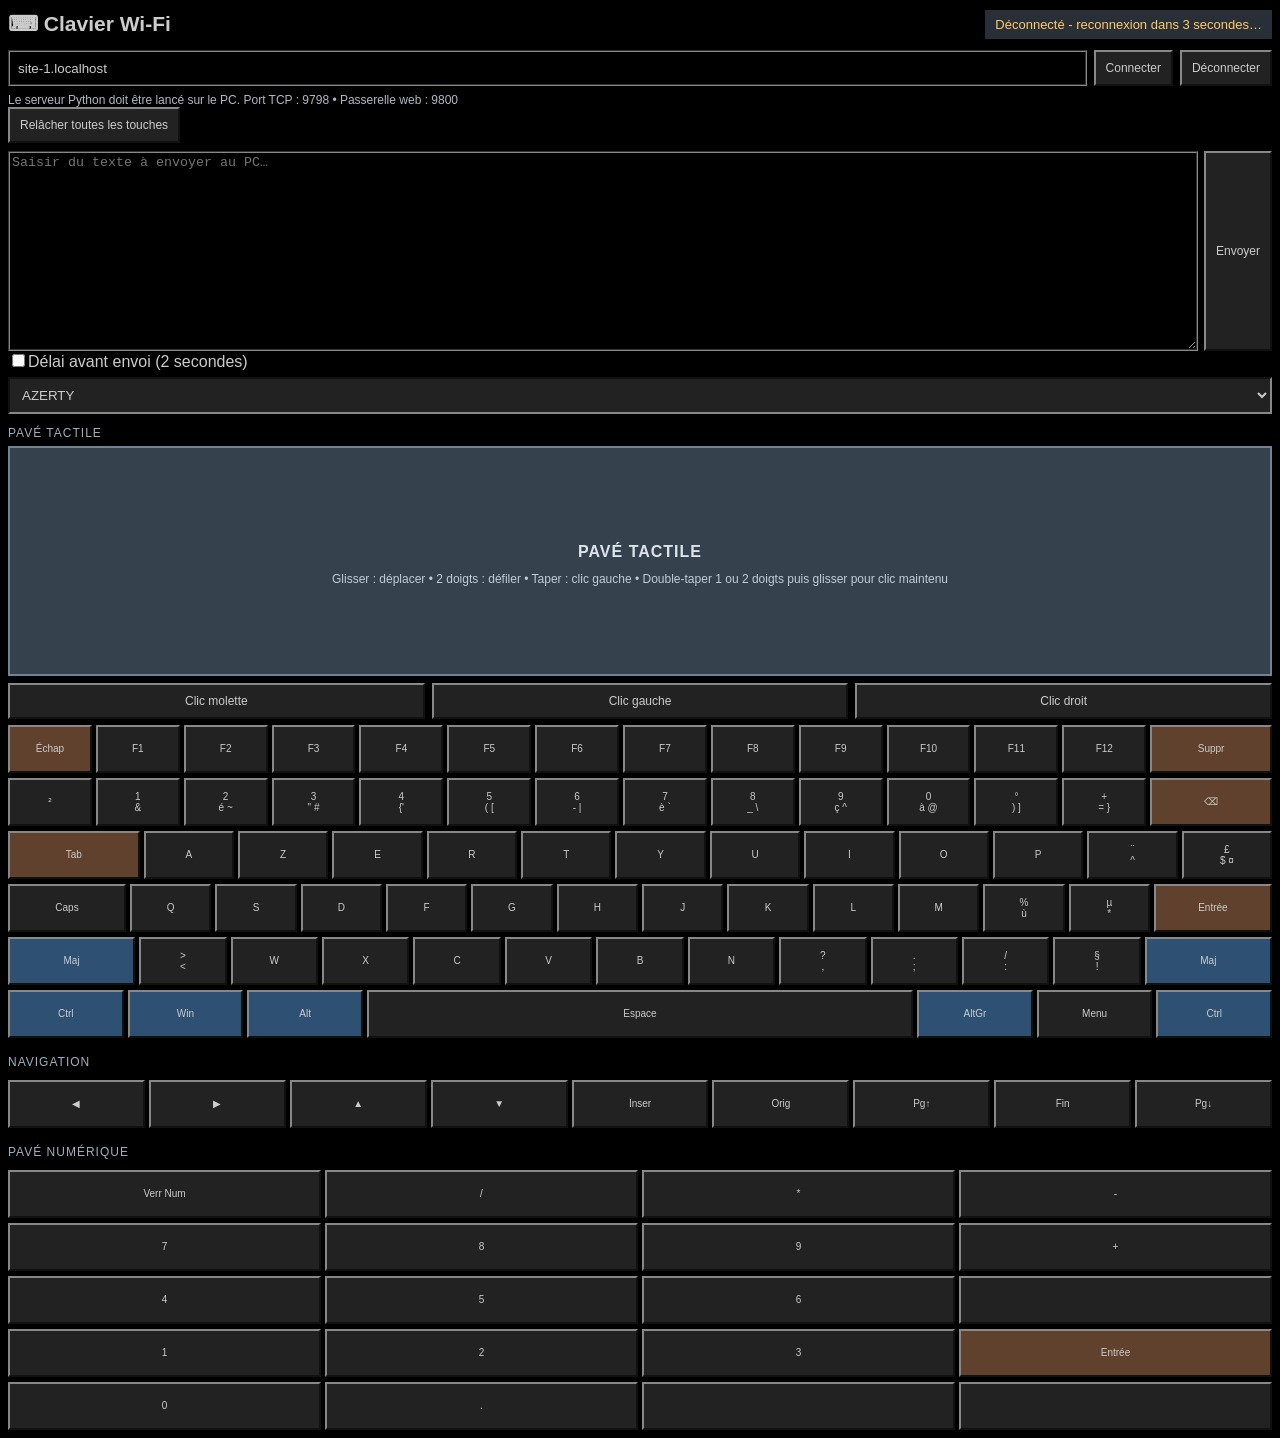
==== commit 54597eff: "Add files via upload" ====
--- a/applications/server-wifi-clavier/index.html
+++ b/applications/server-wifi-clavier/index.html
@@ -115,6 +115,7 @@
 .action-item .action-name{flex:1;min-width:0;font-size:13px}
 .action-item .action-code{font-size:11px;color:#9eacb9}
 .action-item button{padding:6px 8px}.action-item .delete-action{min-width:30px;padding:6px 8px;background:#733c3c;border-color:#a96565;font-weight:bold}
+#actionList{overflow-y:auto;max-height:500px;max-height:70vh}
 #gameButtons{display:flex;flex-direction:row;flex-wrap:wrap}
 #gameButtons .key{flex:1 1 28%}
 @media(min-width:800px){.joystick{width:142px;height:142px;max-width:none;max-height:none}}
@@ -233,7 +234,7 @@
     <button id="cancelAction">Annuler</button>
     <button id="addAction">Ajouter une action</button>
    </div>
-   <div id="actionList" class="action-list"></div>
+   <div id="actionList"></div>
    <div class="section-title">Importer / exporter les actions (JSON)</div>
    <div class="small">Seules les actions personnalisées de la section « Actions » sont modifiables et exportées. Les raccourcis numériques et les deux joysticks sont indépendants et ne sont jamais inclus dans ce JSON.</div>
    <textarea id="actionsJson" rows="9" placeholder='[{"nom":"Sauter","touche":"Espace","usage":44}]' wrap="off"></textarea>
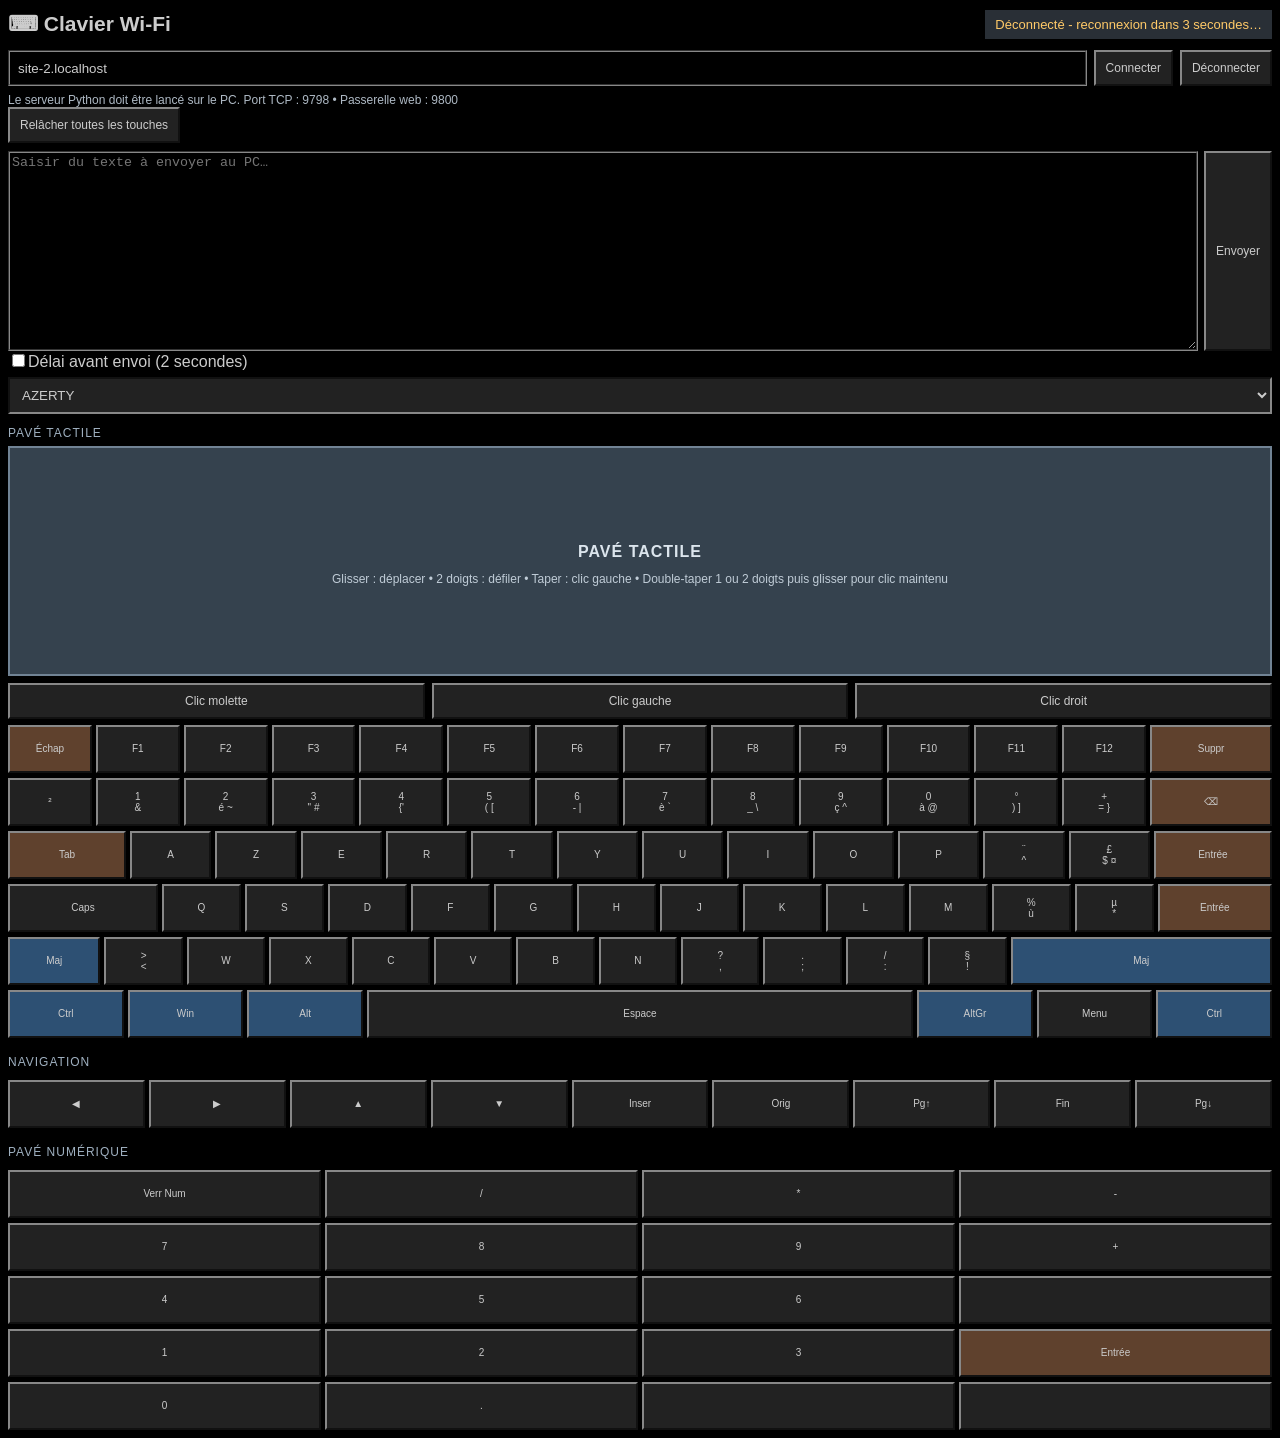
==== commit 65e0b3ea: "Add files via upload" ====
--- a/applications/server-wifi-clavier/index.html
+++ b/applications/server-wifi-clavier/index.html
@@ -32,8 +32,11 @@
 }
 /* Touches Maj, Ctrl, Win, Alt et AltGr */
 .key-modifier{
- background:#2D5073 !important;
-}
+ background:#2d5073!important;
+}
+.key.caps{flex:2}
+.key.majGauche{flex:1.2}
+.key.majDroite{flex:3.6}
 /* Touches Échap, Suppr, Effacer, Tab et Entrée */
 .key-special{
  background:#5f412d !important;
@@ -440,16 +443,16 @@
  r=row();add(r,"Tab",43,null,"wide");
  var top=az?["A","Z","E","R","T","Y","U","I","O","P"]:["Q","W","E","R","T","Y","U","I","O","P"];
  [20,26,8,21,23,28,24,12,18,19].forEach(function(u,i){add(r,top[i],u);});
- add(r,az?"¨\n^":"{\n[",47);add(r,az?"£\n$ ¤":"}\n]",48);
- r=row();add(r,"Caps",57,null,"wide");
- var middle=az?["Q","S","D","F","G","H","J","K","L","M"]:["A","S","D","F","G","H","J","K","L",":\n;"]; 
+ add(r,az?"¨\n^":"{\n[",47);add(r,az?"£\n$ ¤":"}\n]",48);add(r,"Entrée",40,null,"wide");
+ r=row();add(r,"Caps",57,null,"caps");
+ var middle=az?["Q","S","D","F","G","H","J","K","L","M"]:["A","S","D","F","G","H","J","K","L",":\n;"];
  [4,22,7,9,10,11,13,14,15,51].forEach(function(u,i){add(r,middle[i],u);});
  add(r,az?"%\nù":"\"\n'",52);add(r,az?"µ\n*":"|\n\\",49);add(r,"Entrée",40,null,"wide");
- r=row();add(r,"Maj",0,"Shift","wide");
+ r=row();add(r,"Maj",0,"Shift","majGauche");
  var bottom=az?[100,29,27,6,25,5,17,16,54,55,56]:[100,29,27,6,25,5,17,16,54,55,56];
  var bottomLabels=az?[">\n<","W","X","C","V","B","N","?\n,", ".\n;", "/\n:", "§\n!"]:[">\n<","Z","X","C","V","B","N","M","<\n,",">\n.","?\n/"];
  bottom.forEach(function(u,i){add(r,bottomLabels[i],u);});
- add(r,"Maj",0,"Shift_R","wide");
+ add(r,"Maj",0,"Shift_R","majDroite");
  r=row();add(r,"Ctrl",0,"Ctrl");add(r,"Win",0,"Win");add(r,"Alt",0,"Alt");add(r,"Espace",44,null,"space");add(r,"AltGr",0,"Menu");add(r,"Menu",101);add(r,"Ctrl",0,"Ctrl_R");
  var title=document.createElement("div");title.className="section-title";title.textContent="Navigation";full.appendChild(title);
  r=row();[["◀",80],["▶",79],["▲",82],["▼",81],["Inser",73],["Orig",74],["Pg↑",75],["Fin",77],["Pg↓",78]].forEach(function(a){add(r,a[0],a[1]);});
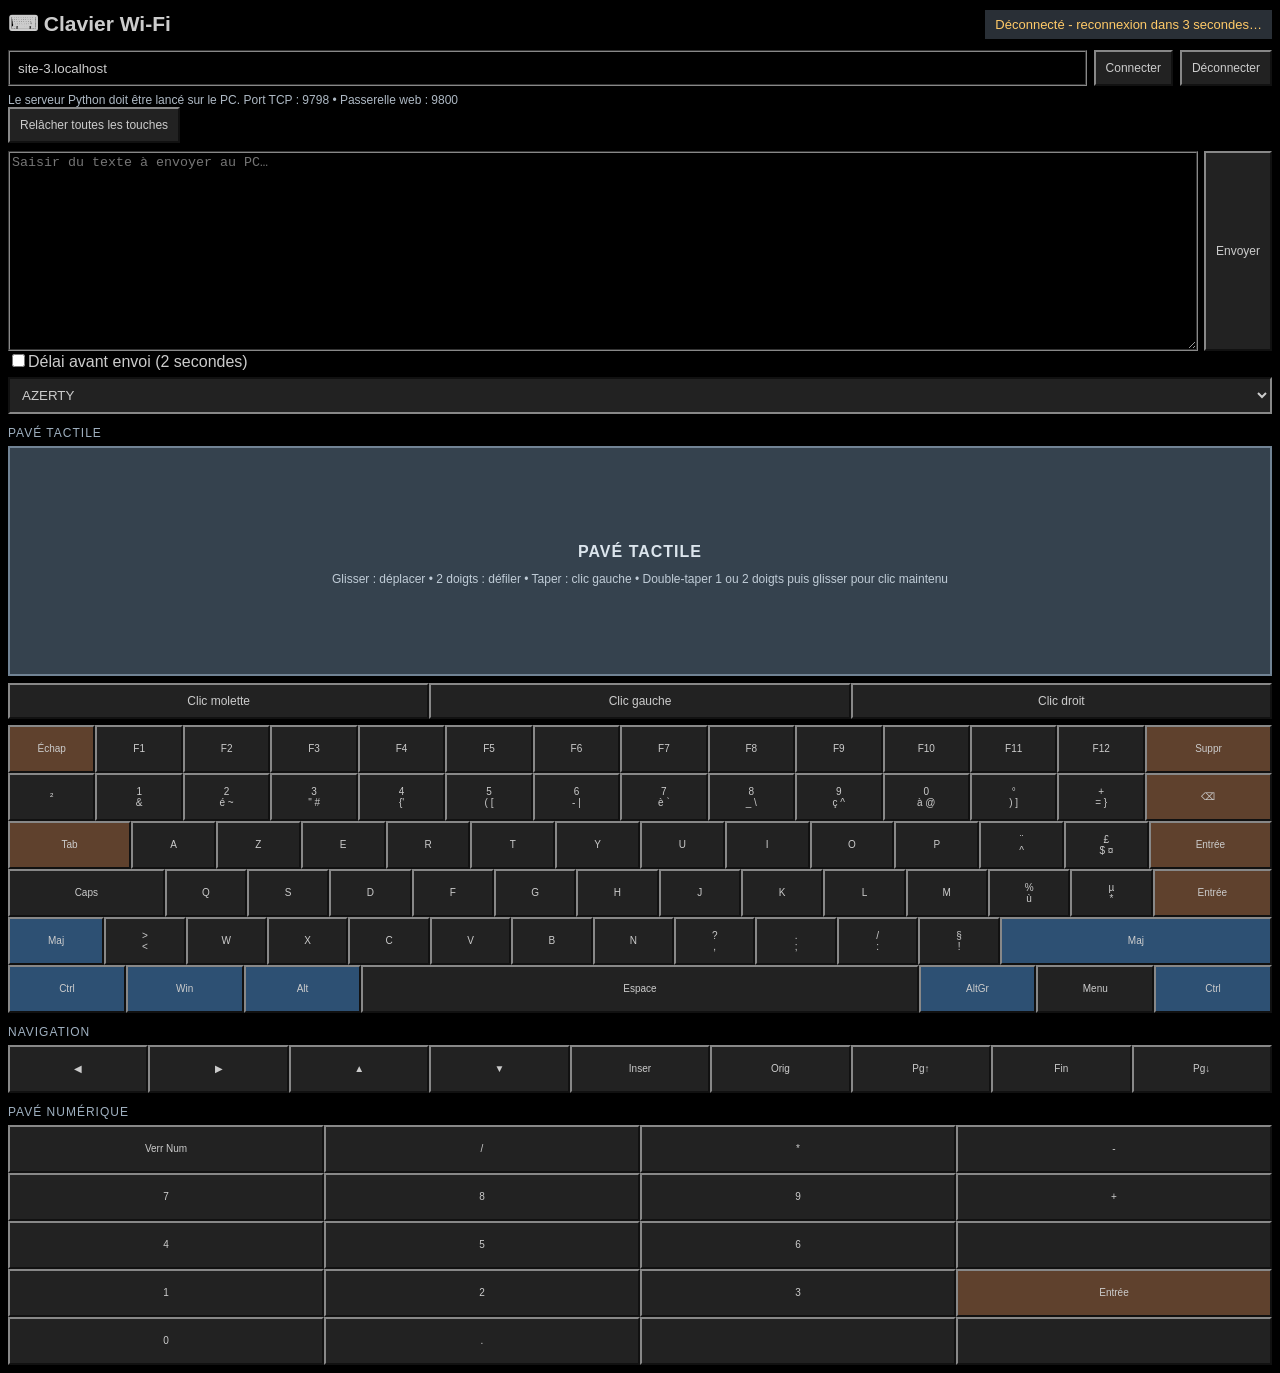
==== commit 8b05b249: "Add files via upload" ====
--- a/applications/server-wifi-clavier/index.html
+++ b/applications/server-wifi-clavier/index.html
@@ -84,10 +84,10 @@
 #touchpad{height:190px;background:#35424e;border:2px solid #718394;position:relative;overflow:hidden;touch-action:none;user-select:none}
 #touchpad:before{content:"PAVÉ TACTILE";position:absolute;left:0;right:0;top:42%;text-align:center;font-weight:bold;letter-spacing:1px;color:#dce5ed}
 #touchpad:after{content:"Glisser : déplacer  •  2 doigts : défiler  •  Taper : clic gauche  •  Double-taper 1 ou 2 doigts puis glisser pour clic maintenu";position:absolute;left:8px;right:8px;top:55%;text-align:center;font-size:12px;color:#c0ccd7}
-.mousebuttons{display:flex;gap:7px;margin-top:7px}
+.mousebuttons{display:flex;margin-top:7px}
 .mousebuttons button{flex:1}
-.keyboard{display:flex;flex-direction:column;gap:5px}
-.keyrow{display:flex;gap:4px}
+.keyboard{display:flex;flex-direction:column}
+.keyrow{display:flex}
 .key{flex:1;min-width:0;min-height:42px;padding:5px 2px;font-size:10px;white-space:pre-line;line-height:1.15}
 .key.wide{flex:1.5}.key.xwide{flex:2}.key.space{flex:5}
 .key .sub{font-size:10px;color:#c2d0dc}
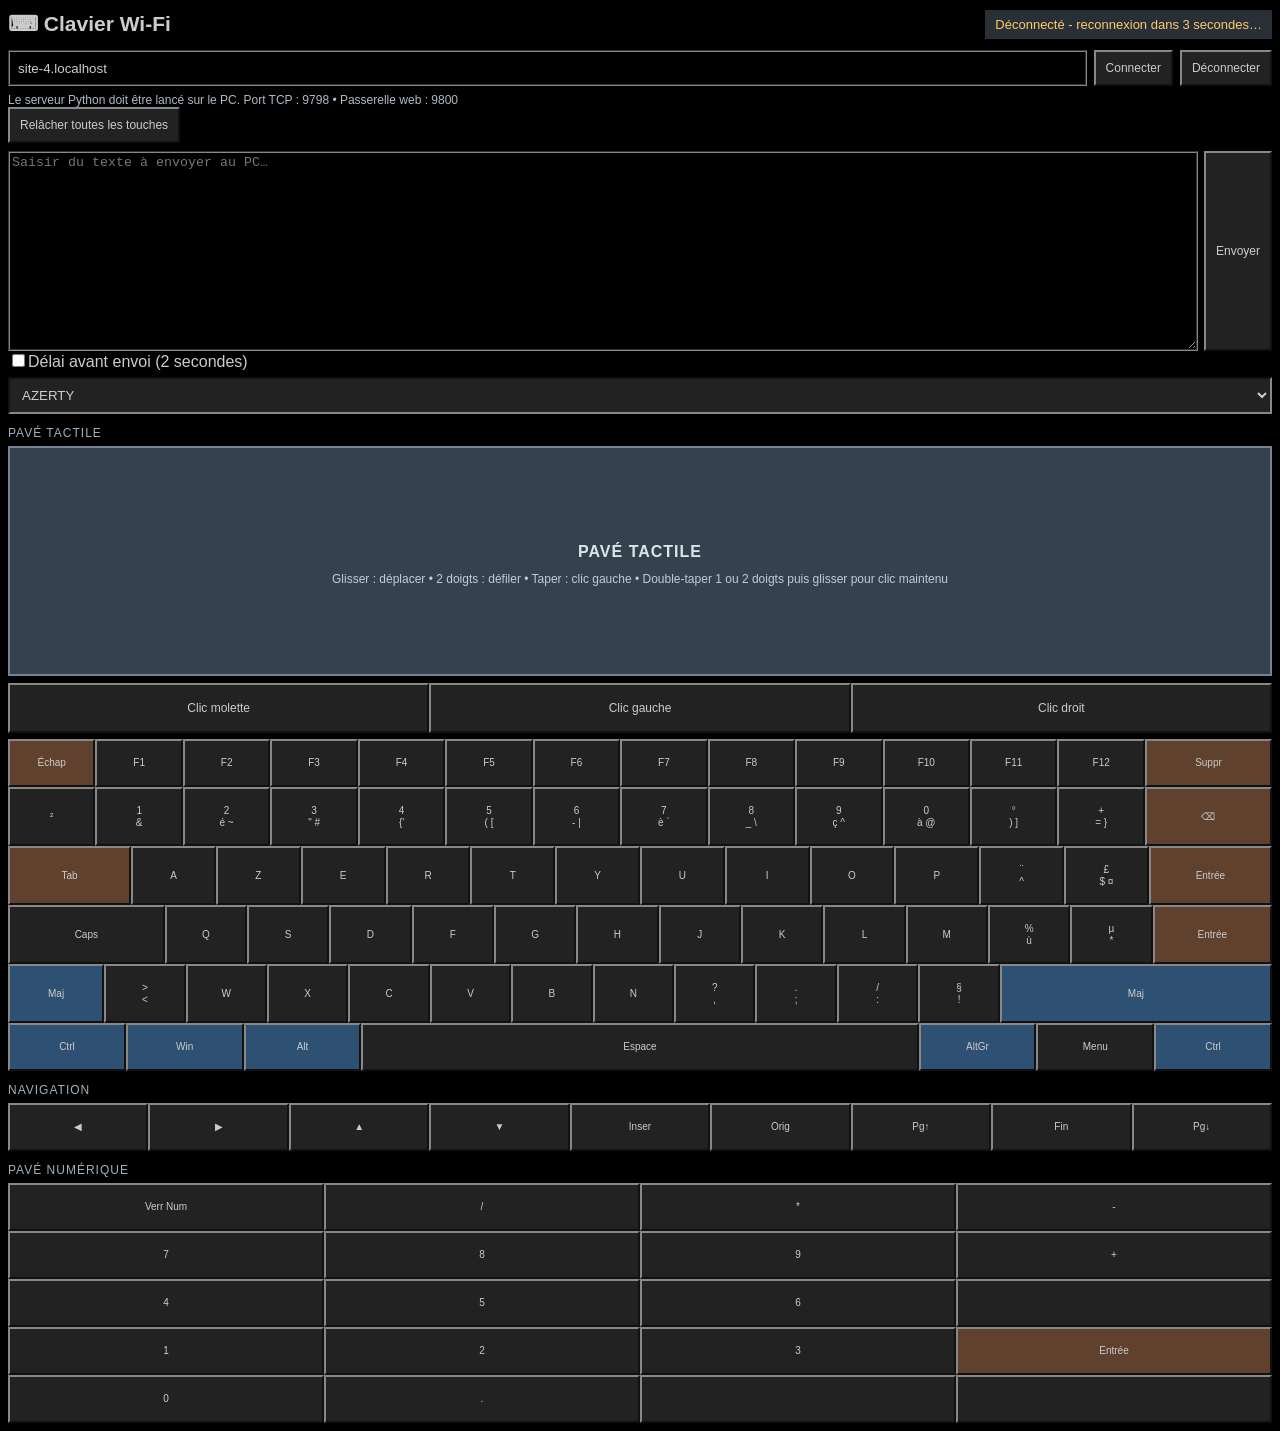
==== commit 8c7c20cf: "Add files via upload" ====
--- a/applications/server-wifi-clavier/index.html
+++ b/applications/server-wifi-clavier/index.html
@@ -84,11 +84,11 @@
 #touchpad{height:190px;background:#35424e;border:2px solid #718394;position:relative;overflow:hidden;touch-action:none;user-select:none}
 #touchpad:before{content:"PAVÉ TACTILE";position:absolute;left:0;right:0;top:42%;text-align:center;font-weight:bold;letter-spacing:1px;color:#dce5ed}
 #touchpad:after{content:"Glisser : déplacer  •  2 doigts : défiler  •  Taper : clic gauche  •  Double-taper 1 ou 2 doigts puis glisser pour clic maintenu";position:absolute;left:8px;right:8px;top:55%;text-align:center;font-size:12px;color:#c0ccd7}
-.mousebuttons{display:flex;margin-top:7px}
-.mousebuttons button{flex:1}
+.mousebuttons{display:flex;margin-top:7px;}
+.mousebuttons button{flex:1;padding:16px 2px}
 .keyboard{display:flex;flex-direction:column}
 .keyrow{display:flex}
-.key{flex:1;min-width:0;min-height:42px;padding:5px 2px;font-size:10px;white-space:pre-line;line-height:1.15}
+.key{flex:1;min-width:0;min-height:42px;padding:16px 2px;font-size:10px;white-space:pre-line;line-height:1.15}
 .key.wide{flex:1.5}.key.xwide{flex:2}.key.space{flex:5}
 .key .sub{font-size:10px;color:#c2d0dc}
 .section-title{font-size:12px;color:#9fb0c0;margin:12px 0 6px;text-transform:uppercase;letter-spacing:1px}
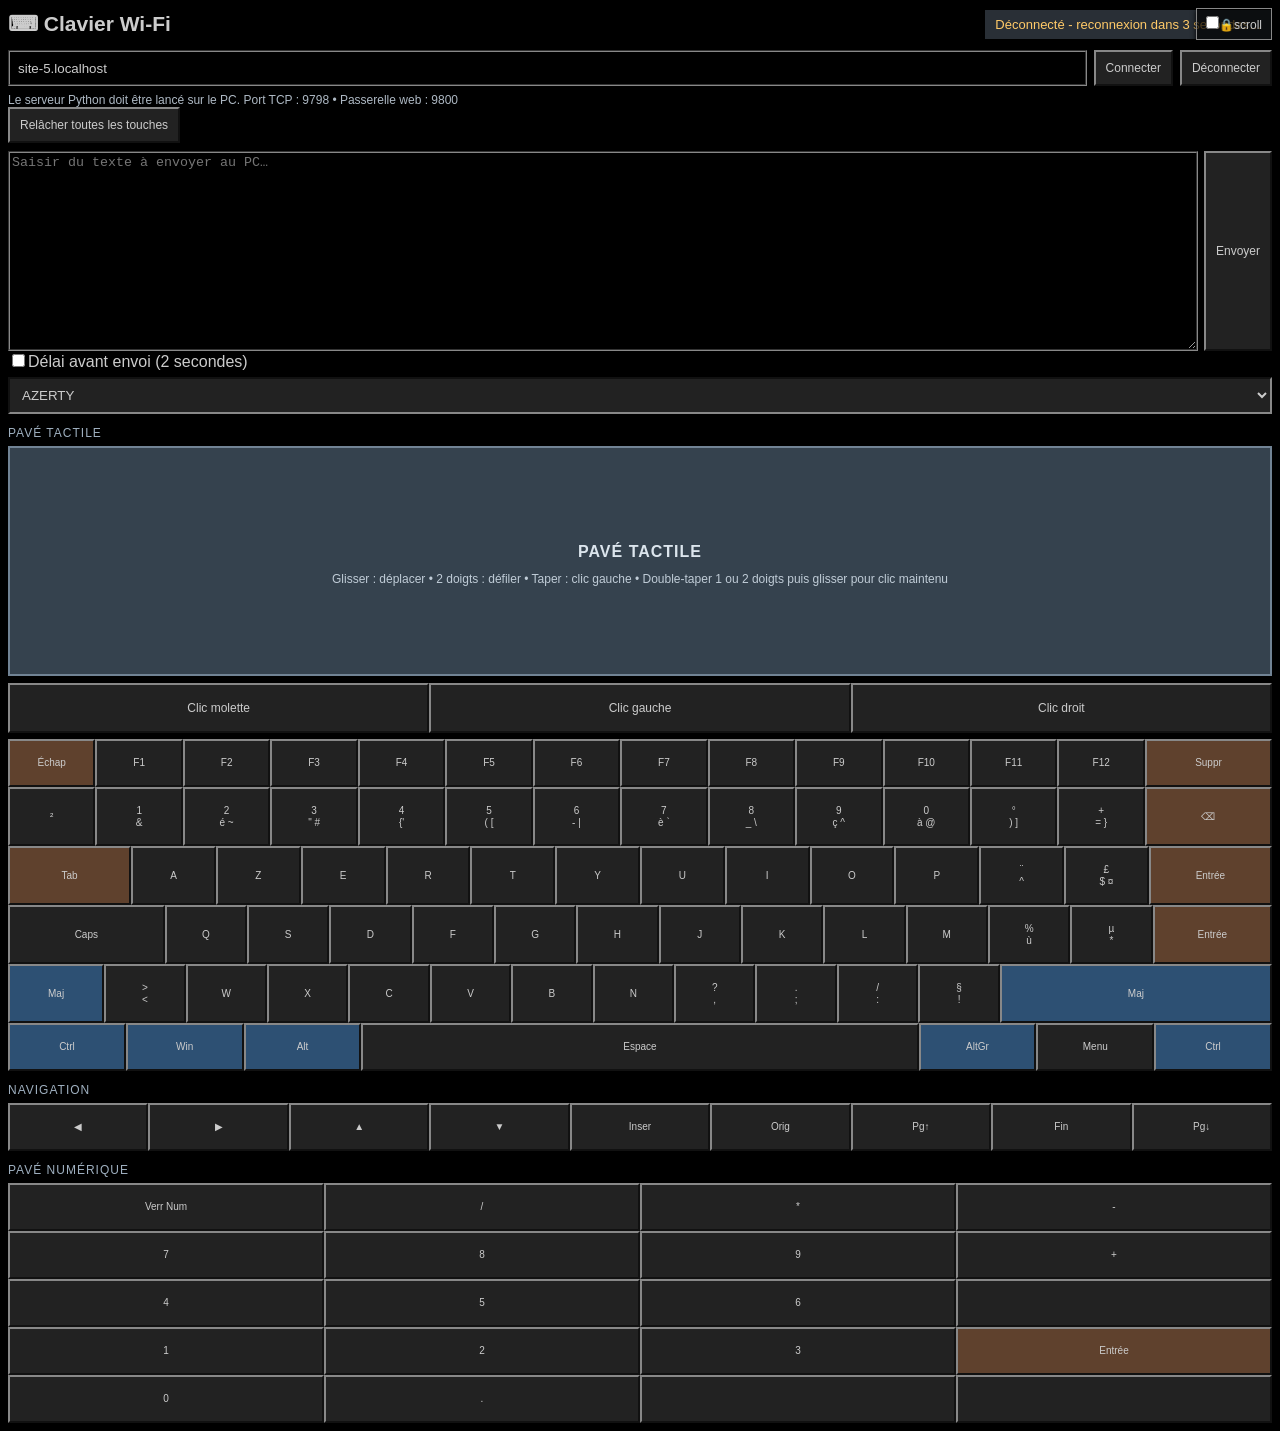
==== commit a9397b42: "Add files via upload" ====
--- a/applications/server-wifi-clavier/index.html
+++ b/applications/server-wifi-clavier/index.html
@@ -9,6 +9,24 @@
 *{box-sizing:border-box;-webkit-user-select:none;-moz-user-select:none;-ms-user-select:none;user-select:none}
 .small,.small *{-webkit-user-select:text;-moz-user-select:text;-ms-user-select:text;user-select:text}
 body{background:#000;color:#ccc;font-family:sans-serif;touch-action:pan-y}
+#scrollLockLabel{
+  position:fixed;
+  top:8px;
+  right:8px;
+  z-index:9999;
+  align-items:center;
+  gap:5px;
+  padding:7px 9px;
+  background:rgba(0,0,0,0.7);
+  color:#ccc;
+  border:1px solid #888;
+  font-size:12px;
+  box-shadow:0 2px 5px #000;
+}
+#scrollLockLabel input{
+  margin:0;
+  padding:0;
+}
 header{display:flex;align-items:center;justify-content:space-between;gap:10px;margin-bottom:10px}
 h1{font-size:21px;margin:4px 0}
 .status{font-size:13px;color:#ffca68;padding:7px 10px;background:#292f36}
@@ -127,6 +145,7 @@
 </style>
 </head>
 <body>
+<label id="scrollLockLabel"><input type="checkbox" id="scrollLock">🔒scroll</label>
 <div class="overlayColorPicker">
   <div class="overlayColorPicker-cell">
     <div class="mini-picker" id="miniPicker">
@@ -253,6 +272,16 @@
 
 (function(){
 "use strict";
+var scrollLock=document.getElementById("scrollLock");
+scrollLock.onchange=function(){
+    if(scrollLock.checked){
+        document.documentElement.style.overflow="hidden";
+        document.body.style.overflow="hidden";
+    }else{
+        document.documentElement.style.overflow="";
+        document.body.style.overflow="";
+    }
+};
 var ws=null, connected=false, held={}, mouseHeld={}, pingTimer=null, reconnectTimer=null, manualDisconnect=false;
 var statusEl=document.getElementById("status");
 var full=document.getElementById("fullKeyboard");
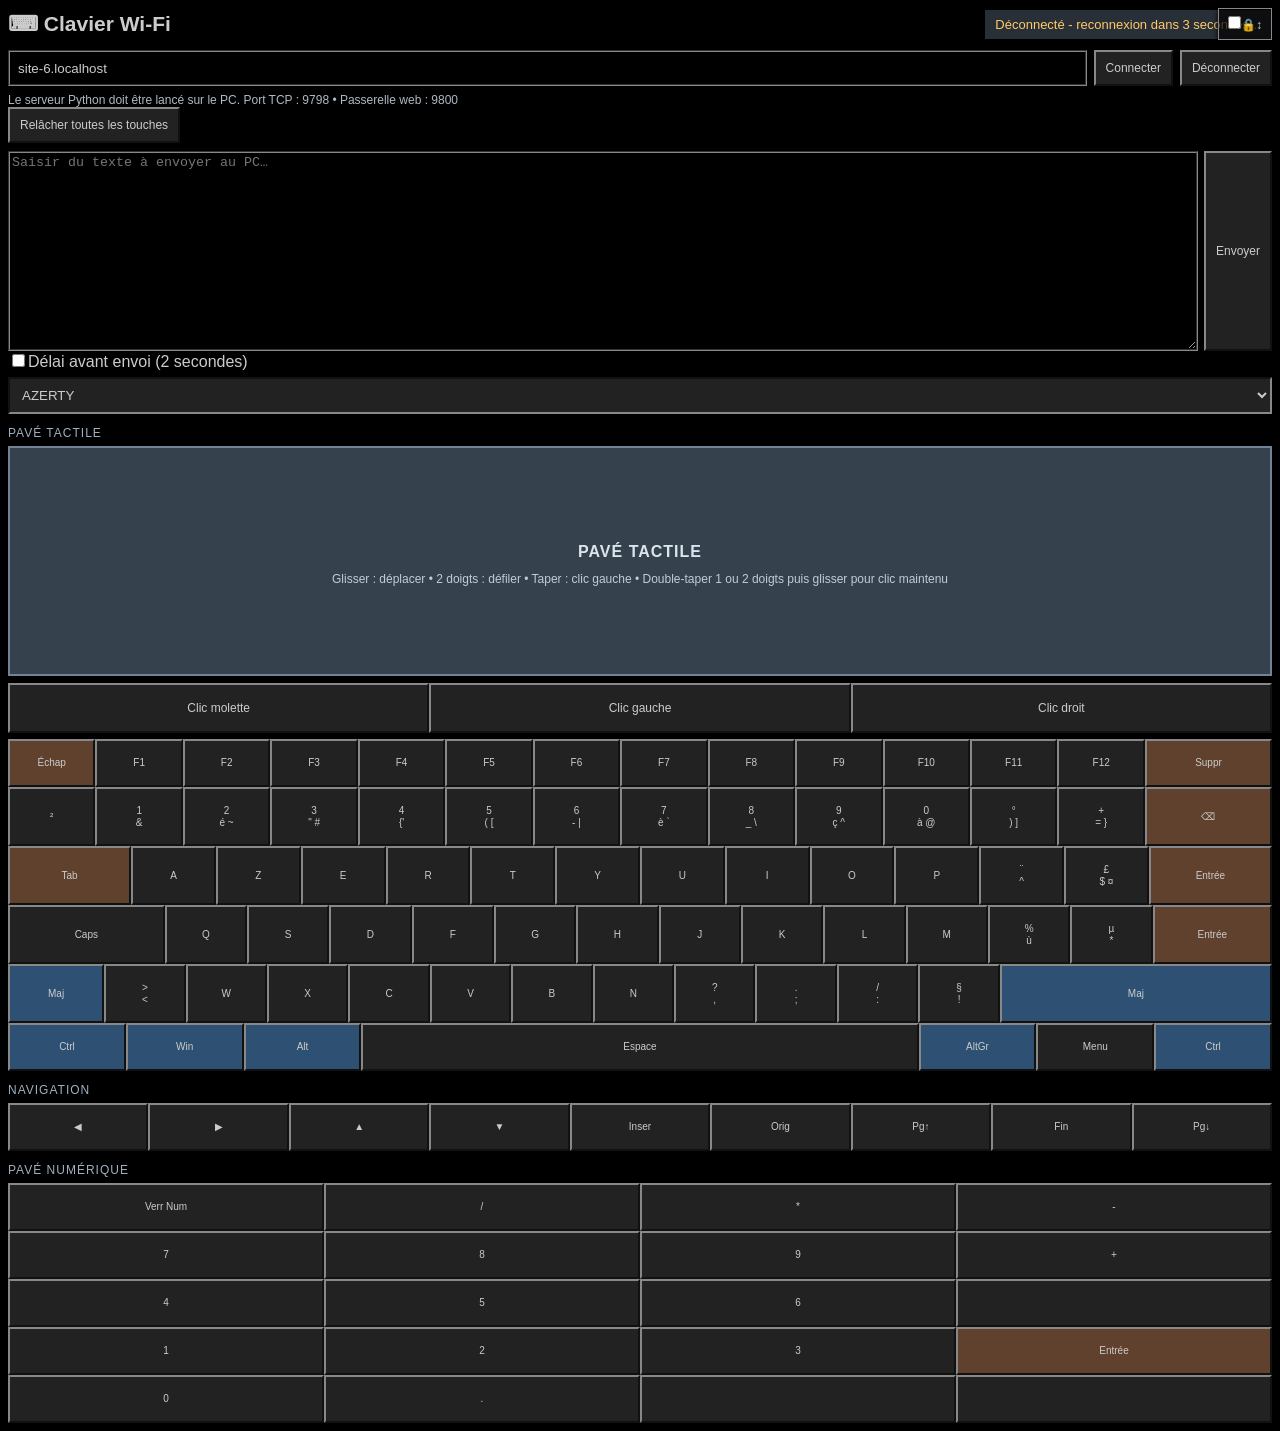
==== commit 43d7488b: "Add files via upload" ====
--- a/applications/server-wifi-clavier/index.html
+++ b/applications/server-wifi-clavier/index.html
@@ -145,7 +145,7 @@
 </style>
 </head>
 <body>
-<label id="scrollLockLabel"><input type="checkbox" id="scrollLock">🔒scroll</label>
+<label id="scrollLockLabel"><input type="checkbox" id="scrollLock">🔒↕</label>
 <div class="overlayColorPicker">
   <div class="overlayColorPicker-cell">
     <div class="mini-picker" id="miniPicker">
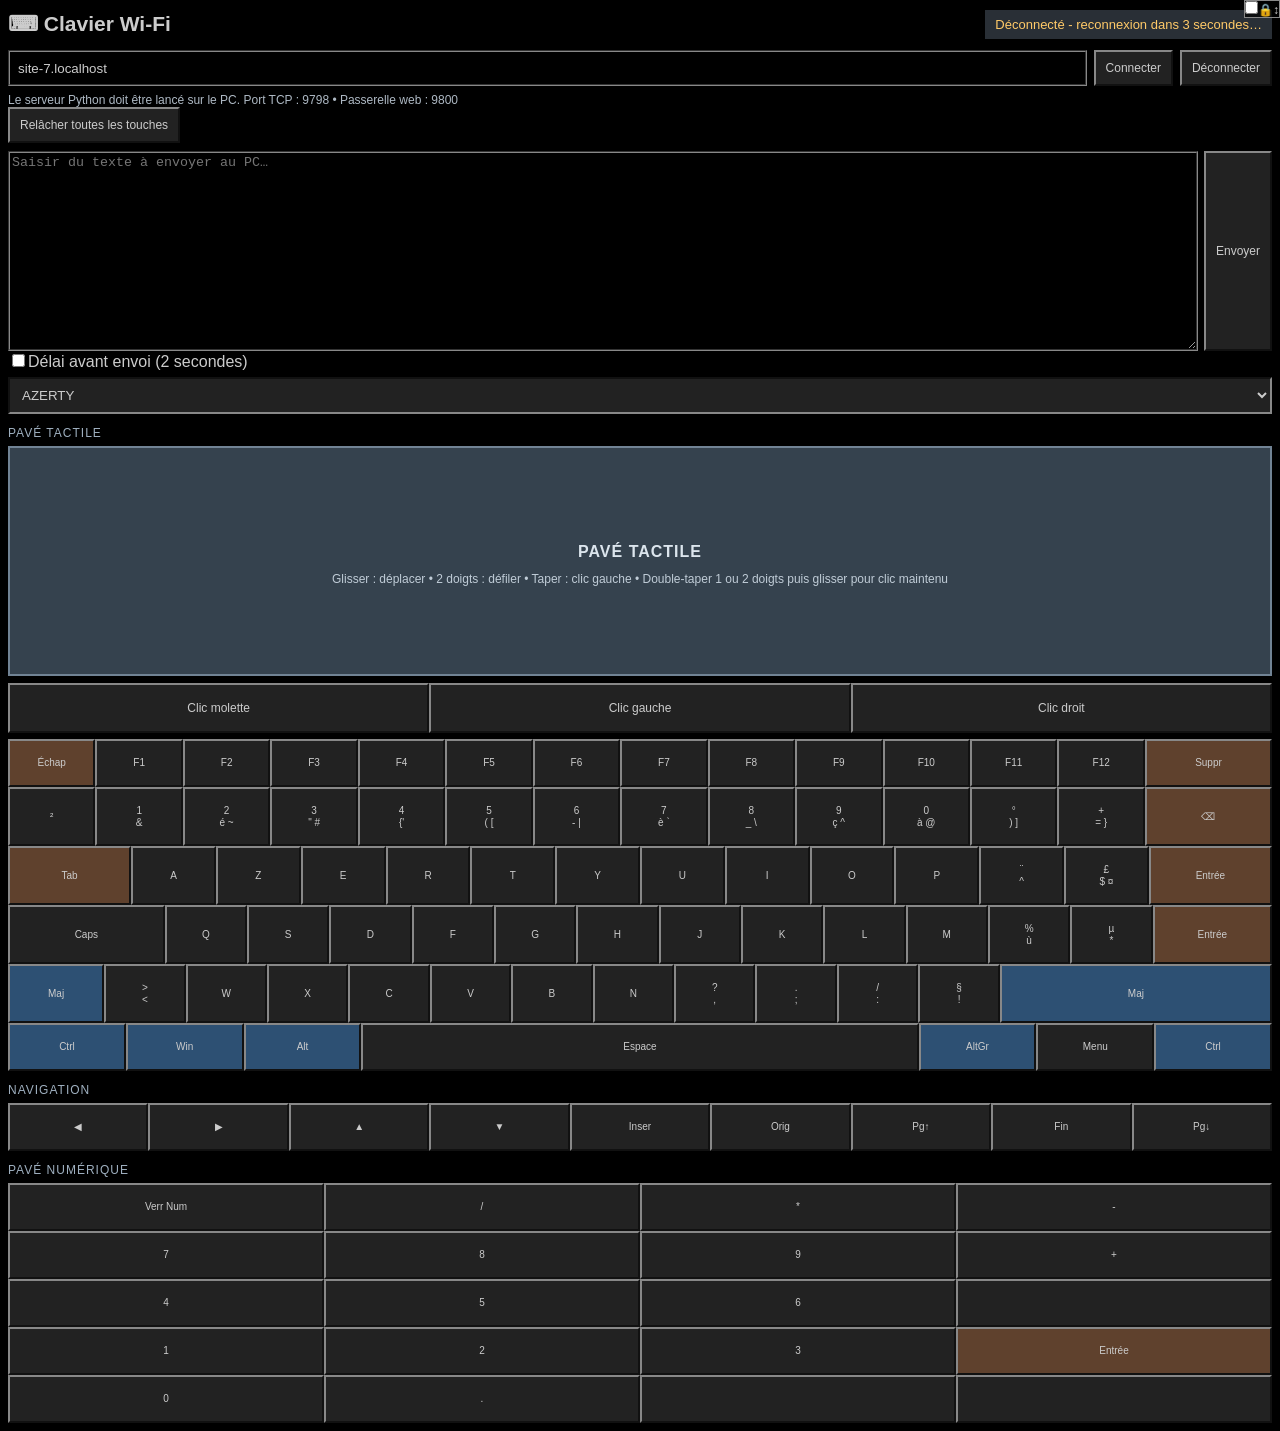
==== commit 4dc40003: "Add files via upload" ====
--- a/applications/server-wifi-clavier/index.html
+++ b/applications/server-wifi-clavier/index.html
@@ -11,22 +11,14 @@
 body{background:#000;color:#ccc;font-family:sans-serif;touch-action:pan-y}
 #scrollLockLabel{
   position:fixed;
-  top:8px;
-  right:8px;
+  top:0;
+  right:0;
   z-index:9999;
-  align-items:center;
-  gap:5px;
-  padding:7px 9px;
   background:rgba(0,0,0,0.7);
-  color:#ccc;
   border:1px solid #888;
   font-size:12px;
-  box-shadow:0 2px 5px #000;
-}
-#scrollLockLabel input{
-  margin:0;
-  padding:0;
-}
+}
+#scrollLockLabel input{margin:0;padding:0;}
 header{display:flex;align-items:center;justify-content:space-between;gap:10px;margin-bottom:10px}
 h1{font-size:21px;margin:4px 0}
 .status{font-size:13px;color:#ffca68;padding:7px 10px;background:#292f36}
